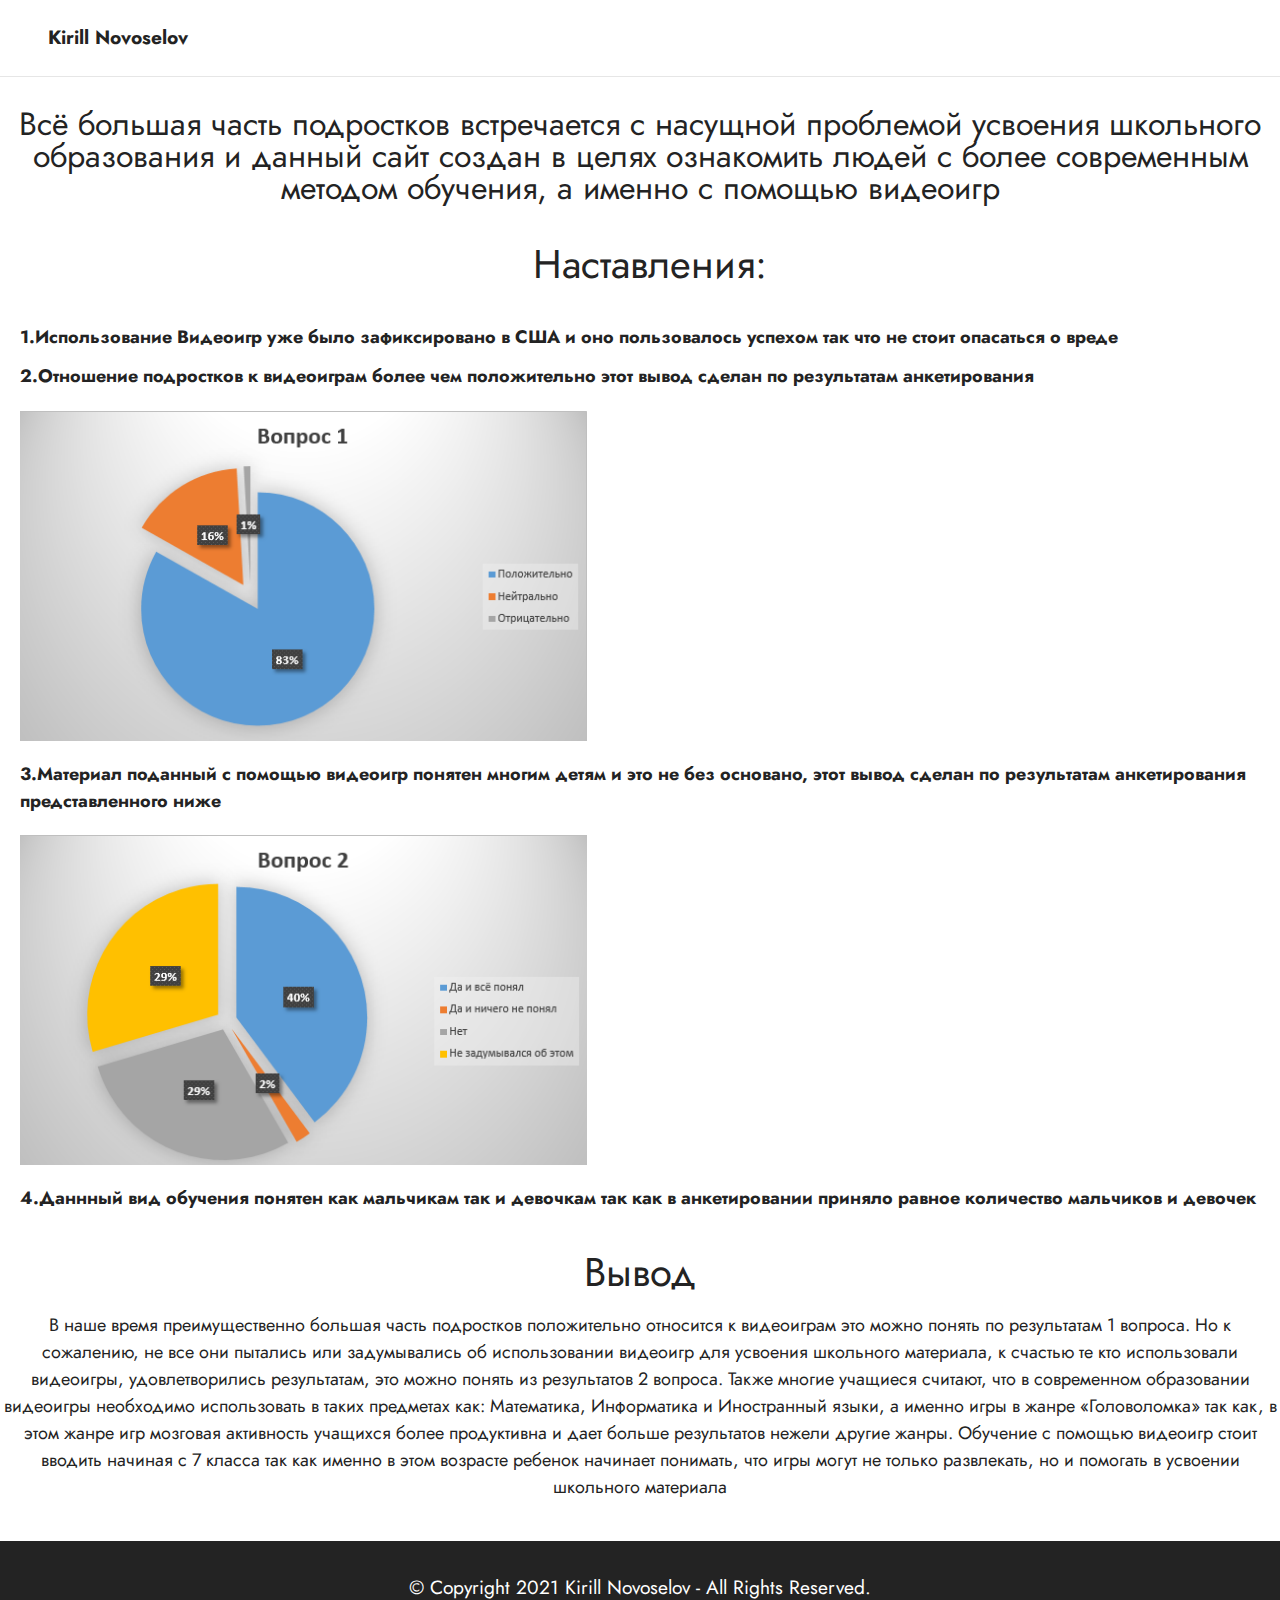
==== 2.html @ 87ac3f0b "Add files via upload" ====
<!DOCTYPE html>
<html  >
<head>
  
  <meta charset="UTF-8">
  <meta http-equiv="X-UA-Compatible" content="IE=edge">
  
  <meta name="viewport" content="width=device-width, initial-scale=1, minimum-scale=1">
  <link rel="shortcut icon" href="assets/images/favicon.ico" type="image/x-icon">
  <meta name="description" content="">
  
  
  <title>Kirill Novoselov</title>
  <link rel="stylesheet" href="assets/web/assets/mobirise-icons2/mobirise2.css">
  <link rel="stylesheet" href="assets/bootstrap/css/bootstrap.min.css">
  <link rel="stylesheet" href="assets/bootstrap/css/bootstrap-grid.min.css">
  <link rel="stylesheet" href="assets/bootstrap/css/bootstrap-reboot.min.css">
  <link rel="stylesheet" href="assets/dropdown/css/style.css">
  <link rel="stylesheet" href="assets/socicon/css/styles.css">
  <link rel="stylesheet" href="assets/theme/css/style.css">
  <link rel="preload" href="https://fonts.googleapis.com/css?family=Jost:100,200,300,400,500,600,700,800,900,100i,200i,300i,400i,500i,600i,700i,800i,900i&display=swap" as="style" onload="this.onload=null;this.rel='stylesheet'">
  <noscript><link rel="stylesheet" href="https://fonts.googleapis.com/css?family=Jost:100,200,300,400,500,600,700,800,900,100i,200i,300i,400i,500i,600i,700i,800i,900i&display=swap"></noscript>
  <link rel="preload" as="style" href="assets/mobirise/css/mbr-additional.css"><link rel="stylesheet" href="assets/mobirise/css/mbr-additional.css" type="text/css">
  
  
  
  
</head>
<body>
  
  <section data-bs-version="5.1" class="menu cid-s48OLK6784" once="menu" id="menu1-q">
    
    <nav class="navbar navbar-dropdown navbar-fixed-top navbar-expand-lg">
        <div class="container-fluid">
            <div class="navbar-brand">
                
                <span class="navbar-caption-wrap"><div class="navbar-caption text-black display-7">Kirill Novoselov</div></span>
            </div>
            <!-- <button class="navbar-toggler" type="button" data-toggle="collapse" data-bs-toggle="collapse" data-target="#navbarSupportedContent" data-bs-target="#navbarSupportedContent" aria-controls="navbarNavAltMarkup" aria-expanded="false" aria-label="Toggle navigation">
                <div class="hamburger">
                    <span></span>
                    <span></span>
                    <span></span>
                    <span></span>
                </div>
            </button> -->
            <!-- <div class="collapse navbar-collapse" id="navbarSupportedContent">
                <ul class="navbar-nav nav-dropdown nav-right" data-app-modern-menu="true"><li class="nav-item"><a class="nav-link link text-black text-primary display-4" href="index.html#top">Главная</a></li>
                    <li class="nav-item"><a class="nav-link link text-black text-primary display-4" href="index.html#features23-l">Проекты<br></a></li><li class="nav-item"><a class="nav-link link text-black text-primary display-4" href="index.html#contacts2-m">Контакты</a></li></ul>
                
                
            </div> -->
        </div>
    </nav>

</section>
<section data-bs-version="5.1" class="slider2 cid-sMpDLKG8K4" id="slider2-t" style="padding-bottom: 0px;">
    
    <container>
        <h2 style="margin-bottom: 40px;" class="text1">Всё большая часть подростков встречается с 
    насущной проблемой усвоения школьного образования и данный сайт создан в
     целях ознакомить людей с более современным методом обучения, а именно с
     помощью видеоигр</h2>
     <div style="margin-bottom: 40px; margin-left: 20px; font-size: 18px;"><h1 style="margin-bottom: 40px;" class="text1">Наставления:</h1><b>
        <div style="margin-bottom: -15px;">1.Использование Видеоигр уже было зафиксировано в США и оно пользовалось успехом так что не стоит опасаться о вреде</div><br>
        2.Отношение подростков к видеоиграм более чем положительно этот вывод сделан по результатам анкетирования<br>
        <img style="width: 45%; height: 45%; margin-bottom:20px; margin-top:20px;" src="assets/images/diag1.png">
        3.Материал поданный с помощью видеоигр понятен многим детям и это не без основано, этот вывод сделан по результатам анкетирования представленного ниже<br>
        <img style="width: 45%; height: 45%; margin-bottom:20px; margin-top:20px;" src="assets/images/diag2.png">
        4.Даннный вид обучения понятен как мальчикам так и девочкам так как в анкетировании приняло равное количество мальчиков и девочек<br></div>
    </b>
        <h1 style="margin-bottom: 20px;" class="text1">Вывод</h1>
        <div style="margin-bottom: 40px; font-size: 18px;" class="text1">
            В наше время преимущественно большая часть подростков 
    положительно относится к видеоиграм это можно понять по результатам 1 
    вопроса. Но к сожалению, не все они пытались или задумывались об 
    использовании видеоигр для усвоения школьного материала, к счастью те 
    кто использовали видеоигры, удовлетворились результатам, это можно 
    понять из результатов 2 вопроса. Также многие учащиеся считают, что в 
    современном образовании видеоигры необходимо использовать в таких 
    предметах как: Математика, Информатика и Иностранный языки, а именно 
    игры в жанре «Головоломка» так как, в этом жанре игр мозговая активность
     учащихся более продуктивна и дает больше результатов нежели другие 
    жанры. Обучение с помощью видеоигр стоит вводить начиная с 7 класса так 
    как именно в этом возрасте ребенок начинает понимать, что игры могут не 
    только развлекать, но и помогать в усвоении школьного материала
        </div>
    </container>

<section data-bs-version="5.1" class="footer3 cid-s48P1Icc8J" once="footers" id="footer3-r">

    

    

    <div class="container">
        <div class="media-container-row align-center mbr-white">
            
            
            <div class="row row-copirayt">
                <p class="mbr-text mb-0 mbr-fonts-style mbr-white align-center display-7">
                    © Copyright 2021 Kirill Novoselov - All Rights Reserved.
                </p>
            </div>
        </div>
    </div>
</section><section id="top-1" hidden><a href="https://mobirise.site"></a></section><script src="assets/bootstrap/js/bootstrap.bundle.min.js"></script>  <script src="assets/smoothscroll/smooth-scroll.js"></script>  <script src="assets/ytplayer/index.js"></script>  <script src="assets/dropdown/js/navbar-dropdown.js"></script>  <script src="assets/theme/js/script.js"></script>  
  
  
</body>
</html>
---- assets/web/assets/mobirise-icons2/mobirise2.css ----
@font-face {
  font-family: 'Moririse2';
  font-display: swap;
  src:  url('mobirise2.eot?f2bix4');
  src:  url('mobirise2.eot?f2bix4#iefix') format('embedded-opentype'),
    url('mobirise2.ttf?f2bix4') format('truetype'),
    url('mobirise2.woff?f2bix4') format('woff'),
    url('mobirise2.svg?f2bix4#mobirise2') format('svg');
  font-weight: normal;
  font-style: normal;
}

[class^="mobi-"], [class*=" mobi-"] {
  /* use !important to prevent issues with browser extensions that change fonts */
  font-family: 'Moririse2' !important;
  speak: none;
  font-style: normal;
  font-weight: normal;
  font-variant: normal;
  text-transform: none;
  line-height: 1;

  /* Better Font Rendering =========== */
  -webkit-font-smoothing: antialiased;
  -moz-osx-font-smoothing: grayscale;
}

.mobi-mbri-add-submenu:before {
  content: "\e900";
}
.mobi-mbri-alert:before {
  content: "\e901";
}
.mobi-mbri-align-center:before {
  content: "\e902";
}
.mobi-mbri-align-justify:before {
  content: "\e903";
}
.mobi-mbri-align-left:before {
  content: "\e904";
}
.mobi-mbri-align-right:before {
  content: "\e905";
}
.mobi-mbri-android:before {
  content: "\e906";
}
.mobi-mbri-apple:before {
  content: "\e907";
}
.mobi-mbri-arrow-down:before {
  content: "\e908";
}
.mobi-mbri-arrow-next:before {
  content: "\e909";
}
.mobi-mbri-arrow-prev:before {
  content: "\e90a";
}
.mobi-mbri-arrow-up:before {
  content: "\e90b";
}
.mobi-mbri-bold:before {
  content: "\e90c";
}
.mobi-mbri-bookmark:before {
  content: "\e90d";
}
.mobi-mbri-bootstrap:before {
  content: "\e90e";
}
.mobi-mbri-briefcase:before {
  content: "\e90f";
}
.mobi-mbri-browse:before {
  content: "\e910";
}
.mobi-mbri-bulleted-list:before {
  content: "\e911";
}
.mobi-mbri-calendar:before {
  content: "\e912";
}
.mobi-mbri-camera:before {
  content: "\e913";
}
.mobi-mbri-cart-add:before {
  content: "\e914";
}
.mobi-mbri-cart-full:before {
  content: "\e915";
}
.mobi-mbri-cash:before {
  content: "\e916";
}
.mobi-mbri-change-style:before {
  content: "\e917";
}
.mobi-mbri-chat:before {
  content: "\e918";
}
.mobi-mbri-clock:before {
  content: "\e919";
}
.mobi-mbri-close:before {
  content: "\e91a";
}
.mobi-mbri-cloud:before {
  content: "\e91b";
}
.mobi-mbri-code:before {
  content: "\e91c";
}
.mobi-mbri-contact-form:before {
  content: "\e91d";
}
.mobi-mbri-credit-card:before {
  content: "\e91e";
}
.mobi-mbri-cursor-click:before {
  content: "\e91f";
}
.mobi-mbri-cust-feedback:before {
  content: "\e920";
}
.mobi-mbri-database:before {
  content: "\e921";
}
.mobi-mbri-delivery:before {
  content: "\e922";
}
.mobi-mbri-desktop:before {
  content: "\e923";
}
.mobi-mbri-devices:before {
  content: "\e924";
}
.mobi-mbri-down:before {
  content: "\e925";
}
.mobi-mbri-download-2:before {
  content: "\e926";
}
.mobi-mbri-download:before {
  content: "\e927";
}
.mobi-mbri-drag-n-drop-2:before {
  content: "\e928";
}
.mobi-mbri-drag-n-drop:before {
  content: "\e929";
}
.mobi-mbri-edit-2:before {
  content: "\e92a";
}
.mobi-mbri-edit:before {
  content: "\e92b";
}
.mobi-mbri-error:before {
  content: "\e92c";
}
.mobi-mbri-extension:before {
  content: "\e92d";
}
.mobi-mbri-features:before {
  content: "\e92e";
}
.mobi-mbri-file:before {
  content: "\e92f";
}
.mobi-mbri-flag:before {
  content: "\e930";
}
.mobi-mbri-folder:before {
  content: "\e931";
}
.mobi-mbri-gift:before {
  content: "\e932";
}
.mobi-mbri-github:before {
  content: "\e933";
}
.mobi-mbri-globe-2:before {
  content: "\e934";
}
.mobi-mbri-globe:before {
  content: "\e935";
}
.mobi-mbri-growing-chart:before {
  content: "\e936";
}
.mobi-mbri-hearth:before {
  content: "\e937";
}
.mobi-mbri-help:before {
  content: "\e938";
}
.mobi-mbri-home:before {
  content: "\e939";
}
.mobi-mbri-hot-cup:before {
  content: "\e93a";
}
.mobi-mbri-idea:before {
  content: "\e93b";
}
.mobi-mbri-image-gallery:before {
  content: "\e93c";
}
.mobi-mbri-image-slider:before {
  content: "\e93d";
}
.mobi-mbri-info:before {
  content: "\e93e";
}
.mobi-mbri-italic:before {
  content: "\e93f";
}
.mobi-mbri-key:before {
  content: "\e940";
}
.mobi-mbri-laptop:before {
  content: "\e941";
}
.mobi-mbri-layers:before {
  content: "\e942";
}
.mobi-mbri-left-right:before {
  content: "\e943";
}
.mobi-mbri-left:before {
  content: "\e944";
}
.mobi-mbri-letter:before {
  content: "\e945";
}
.mobi-mbri-like:before {
  content: "\e946";
}
.mobi-mbri-link:before {
  content: "\e947";
}
.mobi-mbri-lock:before {
  content: "\e948";
}
.mobi-mbri-login:before {
  content: "\e949";
}
.mobi-mbri-logout:before {
  content: "\e94a";
}
.mobi-mbri-magic-stick:before {
  content: "\e94b";
}
.mobi-mbri-map-pin:before {
  content: "\e94c";
}
.mobi-mbri-menu:before {
  content: "\e94d";
}
.mobi-mbri-mobile-2:before {
  content: "\e94e";
}
.mobi-mbri-mobile-horizontal:before {
  content: "\e94f";
}
.mobi-mbri-mobile:before {
  content: "\e950";
}
.mobi-mbri-mobirise:before {
  content: "\e951";
}
.mobi-mbri-more-horizontal:before {
  content: "\e952";
}
.mobi-mbri-more-vertical:before {
  content: "\e953";
}
.mobi-mbri-music:before {
  content: "\e954";
}
.mobi-mbri-new-file:before {
  content: "\e955";
}
.mobi-mbri-numbered-list:before {
  content: "\e956";
}
.mobi-mbri-opened-folder:before {
  content: "\e957";
}
.mobi-mbri-pages:before {
  content: "\e958";
}
.mobi-mbri-paper-plane:before {
  content: "\e959";
}
.mobi-mbri-paperclip:before {
  content: "\e95a";
}
.mobi-mbri-phone:before {
  content: "\e95b";
}
.mobi-mbri-photo:before {
  content: "\e95c";
}
.mobi-mbri-photos:before {
  content: "\e95d";
}
.mobi-mbri-pin:before {
  content: "\e95e";
}
.mobi-mbri-play:before {
  content: "\e95f";
}
.mobi-mbri-plus:before {
  content: "\e960";
}
.mobi-mbri-preview:before {
  content: "\e961";
}
.mobi-mbri-print:before {
  content: "\e962";
}
.mobi-mbri-protect:before {
  content: "\e963";
}
.mobi-mbri-question:before {
  content: "\e964";
}
.mobi-mbri-quote-left:before {
  content: "\e965";
}
.mobi-mbri-quote-right:before {
  content: "\e966";
}
.mobi-mbri-redo:before {
  content: "\e967";
}
.mobi-mbri-refresh:before {
  content: "\e968";
}
.mobi-mbri-responsive-2:before {
  content: "\e969";
}
.mobi-mbri-responsive:before {
  content: "\e96a";
}
.mobi-mbri-right:before {
  content: "\e96b";
}
.mobi-mbri-rocket:before {
  content: "\e96c";
}
.mobi-mbri-sad-face:before {
  content: "\e96d";
}
.mobi-mbri-sale:before {
  content: "\e96e";
}
.mobi-mbri-save:before {
  content: "\e96f";
}
.mobi-mbri-search:before {
  content: "\e970";
}
.mobi-mbri-setting-2:before {
  content: "\e971";
}
.mobi-mbri-setting-3:before {
  content: "\e972";
}
.mobi-mbri-setting:before {
  content: "\e973";
}
.mobi-mbri-share:before {
  content: "\e974";
}
.mobi-mbri-shopping-bag:before {
  content: "\e975";
}
.mobi-mbri-shopping-basket:before {
  content: "\e976";
}
.mobi-mbri-shopping-cart:before {
  content: "\e977";
}
.mobi-mbri-sites:before {
  content: "\e978";
}
.mobi-mbri-smile-face:before {
  content: "\e979";
}
.mobi-mbri-speed:before {
  content: "\e97a";
}
.mobi-mbri-star:before {
  content: "\e97b";
}
.mobi-mbri-success:before {
  content: "\e97c";
}
.mobi-mbri-sun:before {
  content: "\e97d";
}
.mobi-mbri-sun2:before {
  content: "\e97e";
}
.mobi-mbri-tablet-vertical:before {
  content: "\e97f";
}
.mobi-mbri-tablet:before {
  content: "\e980";
}
.mobi-mbri-target:before {
  content: "\e981";
}
.mobi-mbri-timer:before {
  content: "\e982";
}
.mobi-mbri-to-ftp:before {
  content: "\e983";
}
.mobi-mbri-to-local-drive:before {
  content: "\e984";
}
.mobi-mbri-touch-swipe:before {
  content: "\e985";
}
.mobi-mbri-touch:before {
  content: "\e986";
}
.mobi-mbri-trash:before {
  content: "\e987";
}
.mobi-mbri-underline:before {
  content: "\e988";
}
.mobi-mbri-undo:before {
  content: "\e989";
}
.mobi-mbri-unlink:before {
  content: "\e98a";
}
.mobi-mbri-unlock:before {
  content: "\e98b";
}
.mobi-mbri-up-down:before {
  content: "\e98c";
}
.mobi-mbri-up:before {
  content: "\e98d";
}
.mobi-mbri-update:before {
  content: "\e98e";
}
.mobi-mbri-upload-2:before {
  content: "\e98f";
}
.mobi-mbri-upload:before {
  content: "\e990";
}
.mobi-mbri-user-2:before {
  content: "\e991";
}
.mobi-mbri-user:before {
  content: "\e992";
}
.mobi-mbri-users:before {
  content: "\e993";
}
.mobi-mbri-video-play:before {
  content: "\e994";
}
.mobi-mbri-video:before {
  content: "\e995";
}
.mobi-mbri-watch:before {
  content: "\e996";
}
.mobi-mbri-website-theme-2:before {
  content: "\e997";
}
.mobi-mbri-website-theme:before {
  content: "\e998";
}
.mobi-mbri-wifi:before {
  content: "\e999";
}
.mobi-mbri-windows:before {
  content: "\e99a";
}
.mobi-mbri-zoom-in:before {
  content: "\e99b";
}
.mobi-mbri-zoom-out:before {
  content: "\e99c";
}
---- assets/dropdown/css/style.css ----
.navbar-dropdown {
  left: 0;
  padding: 0;
  position: absolute;
  right: 0;
  top: 0;
  transition: all 0.45s ease;
  z-index: 1030;
  background: #282828; }
  .navbar-dropdown .navbar-logo {
    margin-right: 0.8rem;
    transition: margin 0.3s ease-in-out;
    vertical-align: middle; }
    .navbar-dropdown .navbar-logo img {
      height: 3.125rem;
      transition: all 0.3s ease-in-out; }
    .navbar-dropdown .navbar-logo.mbr-iconfont {
      font-size: 3.125rem;
      line-height: 3.125rem; }
  .navbar-dropdown .navbar-caption {
    font-weight: 700;
    white-space: normal;
    vertical-align: -4px;
    line-height: 3.125rem !important; }
    .navbar-dropdown .navbar-caption, .navbar-dropdown .navbar-caption:hover {
      color: inherit;
      text-decoration: none; }
  .navbar-dropdown .mbr-iconfont + .navbar-caption {
    vertical-align: -1px; }
  .navbar-dropdown.navbar-fixed-top {
    position: fixed; }
  .navbar-dropdown .navbar-brand span {
    vertical-align: -4px; }
  .navbar-dropdown.bg-color.transparent {
    background: none; }
  .navbar-dropdown.navbar-short .navbar-brand {
    padding: 0.625rem 0; }
    .navbar-dropdown.navbar-short .navbar-brand span {
      vertical-align: -1px; }
  .navbar-dropdown.navbar-short .navbar-caption {
    line-height: 2.375rem !important;
    vertical-align: -2px; }
  .navbar-dropdown.navbar-short .navbar-logo {
    margin-right: 0.5rem; }
    .navbar-dropdown.navbar-short .navbar-logo img {
      height: 2.375rem; }
    .navbar-dropdown.navbar-short .navbar-logo.mbr-iconfont {
      font-size: 2.375rem;
      line-height: 2.375rem; }
  .navbar-dropdown.navbar-short .mbr-table-cell {
    height: 3.625rem; }
  .navbar-dropdown .navbar-close {
    left: 0.6875rem;
    position: fixed;
    top: 0.75rem;
    z-index: 1000; }
  .navbar-dropdown .hamburger-icon {
    content: "";
    display: inline-block;
    vertical-align: middle;
    width: 16px;
    -webkit-box-shadow: 0 -6px 0 1px #282828,0 0 0 1px #282828,0 6px 0 1px #282828;
    -moz-box-shadow: 0 -6px 0 1px #282828,0 0 0 1px #282828,0 6px 0 1px #282828;
    box-shadow: 0 -6px 0 1px #282828,0 0 0 1px #282828,0 6px 0 1px #282828; }

.dropdown-menu .dropdown-toggle[data-toggle="dropdown-submenu"]::after {
  border-bottom: 0.35em solid transparent;
  border-left: 0.35em solid;
  border-right: 0;
  border-top: 0.35em solid transparent;
  margin-left: 0.3rem; }

.dropdown-menu .dropdown-item:focus {
  outline: 0; }

.nav-dropdown {
  font-size: 0.75rem;
  font-weight: 500;
  height: auto !important; }
  .nav-dropdown .nav-btn {
    padding-left: 1rem; }
  .nav-dropdown .link {
    margin: .667em 1.667em;
    font-weight: 500;
    padding: 0;
    transition: color .2s ease-in-out; }
    .nav-dropdown .link.dropdown-toggle {
      margin-right: 2.583em; }
      .nav-dropdown .link.dropdown-toggle::after {
        margin-left: .25rem;
        border-top: 0.35em solid;
        border-right: 0.35em solid transparent;
        border-left: 0.35em solid transparent;
        border-bottom: 0; }
      .nav-dropdown .link.dropdown-toggle[aria-expanded="true"] {
        margin: 0;
        padding: 0.667em 3.263em  0.667em 1.667em; }
  .nav-dropdown .link::after,
  .nav-dropdown .dropdown-item::after {
    color: inherit; }
  .nav-dropdown .btn {
    font-size: 0.75rem;
    font-weight: 700;
    letter-spacing: 0;
    margin-bottom: 0;
    padding-left: 1.25rem;
    padding-right: 1.25rem; }
  .nav-dropdown .dropdown-menu {
    border-radius: 0;
    border: 0;
    left: 0;
    margin: 0;
    padding-bottom: 1.25rem;
    padding-top: 1.25rem;
    position: relative; }
  .nav-dropdown .dropdown-submenu {
    margin-left: 0.125rem;
    top: 0; }
  .nav-dropdown .dropdown-item {
    font-weight: 500;
    line-height: 2;
    padding: 0.3846em 4.615em 0.3846em 1.5385em;
    position: relative;
    transition: color .2s ease-in-out, background-color .2s ease-in-out; }
    .nav-dropdown .dropdown-item::after {
      margin-top: -0.3077em;
      position: absolute;
      right: 1.1538em;
      top: 50%; }
    .nav-dropdown .dropdown-item:focus, .nav-dropdown .dropdown-item:hover {
      background: none; }

@media (max-width: 767px) {
  .nav-dropdown.navbar-toggleable-sm {
    bottom: 0;
    display: none;
    left: 0;
    overflow-x: hidden;
    position: fixed;
    top: 0;
    transform: translateX(-100%);
    -ms-transform: translateX(-100%);
    -webkit-transform: translateX(-100%);
    width: 18.75rem;
    z-index: 999; } }
.nav-dropdown.navbar-toggleable-xl {
  bottom: 0;
  display: none;
  left: 0;
  overflow-x: hidden;
  position: fixed;
  top: 0;
  transform: translateX(-100%);
  -ms-transform: translateX(-100%);
  -webkit-transform: translateX(-100%);
  width: 18.75rem;
  z-index: 999; }

.nav-dropdown-sm {
  display: block !important;
  overflow-x: hidden;
  overflow: auto;
  padding-top: 3.875rem; }
  .nav-dropdown-sm::after {
    content: "";
    display: block;
    height: 3rem;
    width: 100%; }
  .nav-dropdown-sm.collapse.in ~ .navbar-close {
    display: block !important; }
  .nav-dropdown-sm.collapsing, .nav-dropdown-sm.collapse.in {
    transform: translateX(0);
    -ms-transform: translateX(0);
    -webkit-transform: translateX(0);
    transition: all 0.25s ease-out;
    -webkit-transition: all 0.25s ease-out;
    background: #282828; }
  .nav-dropdown-sm.collapsing[aria-expanded="false"] {
    transform: translateX(-100%);
    -ms-transform: translateX(-100%);
    -webkit-transform: translateX(-100%); }
  .nav-dropdown-sm .nav-item {
    display: block;
    margin-left: 0 !important;
    padding-left: 0; }
  .nav-dropdown-sm .link,
  .nav-dropdown-sm .dropdown-item {
    border-top: 1px dotted rgba(255, 255, 255, 0.1);
    font-size: 0.8125rem;
    line-height: 1.6;
    margin: 0 !important;
    padding: 0.875rem 2.4rem 0.875rem 1.5625rem !important;
    position: relative;
    white-space: normal; }
    .nav-dropdown-sm .link:focus, .nav-dropdown-sm .link:hover,
    .nav-dropdown-sm .dropdown-item:focus,
    .nav-dropdown-sm .dropdown-item:hover {
      background: rgba(0, 0, 0, 0.2) !important;
      color: #c0a375; }
  .nav-dropdown-sm .nav-btn {
    position: relative;
    padding: 1.5625rem 1.5625rem 0 1.5625rem; }
    .nav-dropdown-sm .nav-btn::before {
      border-top: 1px dotted rgba(255, 255, 255, 0.1);
      content: "";
      left: 0;
      position: absolute;
      top: 0;
      width: 100%; }
    .nav-dropdown-sm .nav-btn + .nav-btn {
      padding-top: 0.625rem; }
      .nav-dropdown-sm .nav-btn + .nav-btn::before {
        display: none; }
  .nav-dropdown-sm .btn {
    padding: 0.625rem 0; }
  .nav-dropdown-sm .dropdown-toggle[data-toggle="dropdown-submenu"]::after {
    margin-left: .25rem;
    border-top: 0.35em solid;
    border-right: 0.35em solid transparent;
    border-left: 0.35em solid transparent;
    border-bottom: 0; }
  .nav-dropdown-sm .dropdown-toggle[data-toggle="dropdown-submenu"][aria-expanded="true"]::after {
    border-top: 0;
    border-right: 0.35em solid transparent;
    border-left: 0.35em solid transparent;
    border-bottom: 0.35em solid; }
  .nav-dropdown-sm .dropdown-menu {
    margin: 0;
    padding: 0;
    position: relative;
    top: 0;
    left: 0;
    width: 100%;
    border: 0;
    float: none;
    border-radius: 0;
    background: none; }
  .nav-dropdown-sm .dropdown-submenu {
    left: 100%;
    margin-left: 0.125rem;
    margin-top: -1.25rem;
    top: 0; }

.navbar-toggleable-sm .nav-dropdown .dropdown-menu {
  position: absolute; }

.navbar-toggleable-sm .nav-dropdown .dropdown-submenu {
  left: 100%;
  margin-left: 0.125rem;
  margin-top: -1.25rem;
  top: 0; }

.navbar-toggleable-sm.opened .nav-dropdown .dropdown-menu {
  position: relative; }

.navbar-toggleable-sm.opened .nav-dropdown .dropdown-submenu {
  left: 0;
  margin-left: 00rem;
  margin-top: 0rem;
  top: 0; }

.is-builder .nav-dropdown.collapsing {
  transition: none !important; }
---- assets/socicon/css/styles.css ----
@charset "UTF-8";

@font-face {
  font-family: 'Socicon';
  src:  url('../fonts/socicon.eot');
  src:  url('../fonts/socicon.eot?#iefix') format('embedded-opentype'),
    url('../fonts/socicon.woff2') format('woff2'),
    url('../fonts/socicon.ttf') format('truetype'),
    url('../fonts/socicon.woff') format('woff'),
    url('../fonts/socicon.svg#socicon') format('svg');
  font-weight: normal;
  font-style: normal;
  font-display: swap;
}

[data-icon]:before {
  font-family: "socicon" !important;
  content: attr(data-icon);
  font-style: normal !important;
  font-weight: normal !important;
  font-variant: normal !important;
  text-transform: none !important;
  speak: none;
  line-height: 1;
  -webkit-font-smoothing: antialiased;
  -moz-osx-font-smoothing: grayscale;
}

[class^="socicon-"], [class*=" socicon-"] {
  /* use !important to prevent issues with browser extensions that change fonts */
  font-family: 'Socicon' !important;
  speak: none;
  font-style: normal;
  font-weight: normal;
  font-variant: normal;
  text-transform: none;
  line-height: 1;

  /* Better Font Rendering =========== */
  -webkit-font-smoothing: antialiased;
  -moz-osx-font-smoothing: grayscale;
}

.socicon-eitaa:before {
  content: "\e97c";
}
.socicon-soroush:before {
  content: "\e97d";
}
.socicon-bale:before {
  content: "\e97e";
}
.socicon-zazzle:before {
  content: "\e97b";
}
.socicon-society6:before {
  content: "\e97a";
}
.socicon-redbubble:before {
  content: "\e979";
}
.socicon-avvo:before {
  content: "\e978";
}
.socicon-stitcher:before {
  content: "\e977";
}
.socicon-googlehangouts:before {
  content: "\e974";
}
.socicon-dlive:before {
  content: "\e975";
}
.socicon-vsco:before {
  content: "\e976";
}
.socicon-flipboard:before {
  content: "\e973";
}
.socicon-ubuntu:before {
  content: "\e958";
}
.socicon-artstation:before {
  content: "\e959";
}
.socicon-invision:before {
  content: "\e95a";
}
.socicon-torial:before {
  content: "\e95b";
}
.socicon-collectorz:before {
  content: "\e95c";
}
.socicon-seenthis:before {
  content: "\e95d";
}
.socicon-googleplaymusic:before {
  content: "\e95e";
}
.socicon-debian:before {
  content: "\e95f";
}
.socicon-filmfreeway:before {
  content: "\e960";
}
.socicon-gnome:before {
  content: "\e961";
}
.socicon-itchio:before {
  content: "\e962";
}
.socicon-jamendo:before {
  content: "\e963";
}
.socicon-mix:before {
  content: "\e964";
}
.socicon-sharepoint:before {
  content: "\e965";
}
.socicon-tinder:before {
  content: "\e966";
}
.socicon-windguru:before {
  content: "\e967";
}
.socicon-cdbaby:before {
  content: "\e968";
}
.socicon-elementaryos:before {
  content: "\e969";
}
.socicon-stage32:before {
  content: "\e96a";
}
.socicon-tiktok:before {
  content: "\e96b";
}
.socicon-gitter:before {
  content: "\e96c";
}
.socicon-letterboxd:before {
  content: "\e96d";
}
.socicon-threema:before {
  content: "\e96e";
}
.socicon-splice:before {
  content: "\e96f";
}
.socicon-metapop:before {
  content: "\e970";
}
.socicon-naver:before {
  content: "\e971";
}
.socicon-remote:before {
  content: "\e972";
}
.socicon-internet:before {
  content: "\e957";
}
.socicon-moddb:before {
  content: "\e94b";
}
.socicon-indiedb:before {
  content: "\e94c";
}
.socicon-traxsource:before {
  content: "\e94d";
}
.socicon-gamefor:before {
  content: "\e94e";
}
.socicon-pixiv:before {
  content: "\e94f";
}
.socicon-myanimelist:before {
  content: "\e950";
}
.socicon-blackberry:before {
  content: "\e951";
}
.socicon-wickr:before {
  content: "\e952";
}
.socicon-spip:before {
  content: "\e953";
}
.socicon-napster:before {
  content: "\e954";
}
.socicon-beatport:before {
  content: "\e955";
}
.socicon-hackerone:before {
  content: "\e956";
}
.socicon-hackernews:before {
  content: "\e946";
}
.socicon-smashwords:before {
  content: "\e947";
}
.socicon-kobo:before {
  content: "\e948";
}
.socicon-bookbub:before {
  content: "\e949";
}
.socicon-mailru:before {
  content: "\e94a";
}
.socicon-gitlab:before {
  content: "\e945";
}
.socicon-instructables:before {
  content: "\e944";
}
.socicon-portfolio:before {
  content: "\e943";
}
.socicon-codered:before {
  content: "\e940";
}
.socicon-origin:before {
  content: "\e941";
}
.socicon-nextdoor:before {
  content: "\e942";
}
.socicon-udemy:before {
  content: "\e93f";
}
.socicon-livemaster:before {
  content: "\e93e";
}
.socicon-crunchbase:before {
  content: "\e93b";
}
.socicon-homefy:before {
  content: "\e93c";
}
.socicon-calendly:before {
  content: "\e93d";
}
.socicon-realtor:before {
  content: "\e90f";
}
.socicon-tidal:before {
  content: "\e910";
}
.socicon-qobuz:before {
  content: "\e911";
}
.socicon-natgeo:before {
  content: "\e912";
}
.socicon-mastodon:before {
  content: "\e913";
}
.socicon-unsplash:before {
  content: "\e914";
}
.socicon-homeadvisor:before {
  content: "\e915";
}
.socicon-angieslist:before {
  content: "\e916";
}
.socicon-codepen:before {
  content: "\e917";
}
.socicon-slack:before {
  content: "\e918";
}
.socicon-openaigym:before {
  content: "\e919";
}
.socicon-logmein:before {
  content: "\e91a";
}
.socicon-fiverr:before {
  content: "\e91b";
}
.socicon-gotomeeting:before {
  content: "\e91c";
}
.socicon-aliexpress:before {
  content: "\e91d";
}
.socicon-guru:before {
  content: "\e91e";
}
.socicon-appstore:before {
  content: "\e91f";
}
.socicon-homes:before {
  content: "\e920";
}
.socicon-zoom:before {
  content: "\e921";
}
.socicon-alibaba:before {
  content: "\e922";
}
.socicon-craigslist:before {
  content: "\e923";
}
.socicon-wix:before {
  content: "\e924";
}
.socicon-redfin:before {
  content: "\e925";
}
.socicon-googlecalendar:before {
  content: "\e926";
}
.socicon-shopify:before {
  content: "\e927";
}
.socicon-freelancer:before {
  content: "\e928";
}
.socicon-seedrs:before {
  content: "\e929";
}
.socicon-bing:before {
  content: "\e92a";
}
.socicon-doodle:before {
  content: "\e92b";
}
.socicon-bonanza:before {
  content: "\e92c";
}
.socicon-squarespace:before {
  content: "\e92d";
}
.socicon-toptal:before {
  content: "\e92e";
}
.socicon-gust:before {
  content: "\e92f";
}
.socicon-ask:before {
  content: "\e930";
}
.socicon-trulia:before {
  content: "\e931";
}
.socicon-loomly:before {
  content: "\e932";
}
.socicon-ghost:before {
  content: "\e933";
}
.socicon-upwork:before {
  content: "\e934";
}
.socicon-fundable:before {
  content: "\e935";
}
.socicon-booking:before {
  content: "\e936";
}
.socicon-googlemaps:before {
  content: "\e937";
}
.socicon-zillow:before {
  content: "\e938";
}
.socicon-niconico:before {
  content: "\e939";
}
.socicon-toneden:before {
  content: "\e93a";
}
.socicon-augment:before {
  content: "\e908";
}
.socicon-bitbucket:before {
  content: "\e909";
}
.socicon-fyuse:before {
  content: "\e90a";
}
.socicon-yt-gaming:before {
  content: "\e90b";
}
.socicon-sketchfab:before {
  content: "\e90c";
}
.socicon-mobcrush:before {
  content: "\e90d";
}
.socicon-microsoft:before {
  content: "\e90e";
}
.socicon-pandora:before {
  content: "\e907";
}
.socicon-messenger:before {
  content: "\e906";
}
.socicon-gamewisp:before {
  content: "\e905";
}
.socicon-bloglovin:before {
  content: "\e904";
}
.socicon-tunein:before {
  content: "\e903";
}
.socicon-gamejolt:before {
  content: "\e901";
}
.socicon-trello:before {
  content: "\e902";
}
.socicon-spreadshirt:before {
  content: "\e900";
}
.socicon-500px:before {
  content: "\e000";
}
.socicon-8tracks:before {
  content: "\e001";
}
.socicon-airbnb:before {
  content: "\e002";
}
.socicon-alliance:before {
  content: "\e003";
}
.socicon-amazon:before {
  content: "\e004";
}
.socicon-amplement:before {
  content: "\e005";
}
.socicon-android:before {
  content: "\e006";
}
.socicon-angellist:before {
  content: "\e007";
}
.socicon-apple:before {
  content: "\e008";
}
.socicon-appnet:before {
  content: "\e009";
}
.socicon-baidu:before {
  content: "\e00a";
}
.socicon-bandcamp:before {
  content: "\e00b";
}
.socicon-battlenet:before {
  content: "\e00c";
}
.socicon-mixer:before {
  content: "\e00d";
}
.socicon-bebee:before {
  content: "\e00e";
}
.socicon-bebo:before {
  content: "\e00f";
}
.socicon-behance:before {
  content: "\e010";
}
.socicon-blizzard:before {
  content: "\e011";
}
.socicon-blogger:before {
  content: "\e012";
}
.socicon-buffer:before {
  content: "\e013";
}
.socicon-chrome:before {
  content: "\e014";
}
.socicon-coderwall:before {
  content: "\e015";
}
.socicon-curse:before {
  content: "\e016";
}
.socicon-dailymotion:before {
  content: "\e017";
}
.socicon-deezer:before {
  content: "\e018";
}
.socicon-delicious:before {
  content: "\e019";
}
.socicon-deviantart:before {
  content: "\e01a";
}
.socicon-diablo:before {
  content: "\e01b";
}
.socicon-digg:before {
  content: "\e01c";
}
.socicon-discord:before {
  content: "\e01d";
}
.socicon-disqus:before {
  content: "\e01e";
}
.socicon-douban:before {
  content: "\e01f";
}
.socicon-draugiem:before {
  content: "\e020";
}
.socicon-dribbble:before {
  content: "\e021";
}
.socicon-drupal:before {
  content: "\e022";
}
.socicon-ebay:before {
  content: "\e023";
}
.socicon-ello:before {
  content: "\e024";
}
.socicon-endomodo:before {
  content: "\e025";
}
.socicon-envato:before {
  content: "\e026";
}
.socicon-etsy:before {
  content: "\e027";
}
.socicon-facebook:before {
  content: "\e028";
}
.socicon-feedburner:before {
  content: "\e029";
}
.socicon-filmweb:before {
  content: "\e02a";
}
.socicon-firefox:before {
  content: "\e02b";
}
.socicon-flattr:before {
  content: "\e02c";
}
.socicon-flickr:before {
  content: "\e02d";
}
.socicon-formulr:before {
  content: "\e02e";
}
.socicon-forrst:before {
  content: "\e02f";
}
.socicon-foursquare:before {
  content: "\e030";
}
.socicon-friendfeed:before {
  content: "\e031";
}
.socicon-github:before {
  content: "\e032";
}
.socicon-goodreads:before {
  content: "\e033";
}
.socicon-google:before {
  content: "\e034";
}
.socicon-googlescholar:before {
  content: "\e035";
}
.socicon-googlegroups:before {
  content: "\e036";
}
.socicon-googlephotos:before {
  content: "\e037";
}
.socicon-googleplus:before {
  content: "\e038";
}
.socicon-grooveshark:before {
  content: "\e039";
}
.socicon-hackerrank:before {
  content: "\e03a";
}
.socicon-hearthstone:before {
  content: "\e03b";
}
.socicon-hellocoton:before {
  content: "\e03c";
}
.socicon-heroes:before {
  content: "\e03d";
}
.socicon-smashcast:before {
  content: "\e03e";
}
.socicon-horde:before {
  content: "\e03f";
}
.socicon-houzz:before {
  content: "\e040";
}
.socicon-icq:before {
  content: "\e041";
}
.socicon-identica:before {
  content: "\e042";
}
.socicon-imdb:before {
  content: "\e043";
}
.socicon-instagram:before {
  content: "\e044";
}
.socicon-issuu:before {
  content: "\e045";
}
.socicon-istock:before {
  content: "\e046";
}
.socicon-itunes:before {
  content: "\e047";
}
.socicon-keybase:before {
  content: "\e048";
}
.socicon-lanyrd:before {
  content: "\e049";
}
.socicon-lastfm:before {
  content: "\e04a";
}
.socicon-line:before {
  content: "\e04b";
}
.socicon-linkedin:before {
  content: "\e04c";
}
.socicon-livejournal:before {
  content: "\e04d";
}
.socicon-lyft:before {
  content: "\e04e";
}
.socicon-macos:before {
  content: "\e04f";
}
.socicon-mail:before {
  content: "\e050";
}
.socicon-medium:before {
  content: "\e051";
}
.socicon-meetup:before {
  content: "\e052";
}
.socicon-mixcloud:before {
  content: "\e053";
}
.socicon-modelmayhem:before {
  content: "\e054";
}
.socicon-mumble:before {
  content: "\e055";
}
.socicon-myspace:before {
  content: "\e056";
}
.socicon-newsvine:before {
  content: "\e057";
}
.socicon-nintendo:before {
  content: "\e058";
}
.socicon-npm:before {
  content: "\e059";
}
.socicon-odnoklassniki:before {
  content: "\e05a";
}
.socicon-openid:before {
  content: "\e05b";
}
.socicon-opera:before {
  content: "\e05c";
}
.socicon-outlook:before {
  content: "\e05d";
}
.socicon-overwatch:before {
  content: "\e05e";
}
.socicon-patreon:before {
  content: "\e05f";
}
.socicon-paypal:before {
  content: "\e060";
}
.socicon-periscope:before {
  content: "\e061";
}
.socicon-persona:before {
  content: "\e062";
}
.socicon-pinterest:before {
  content: "\e063";
}
.socicon-play:before {
  content: "\e064";
}
.socicon-player:before {
  content: "\e065";
}
.socicon-playstation:before {
  content: "\e066";
}
.socicon-pocket:before {
  content: "\e067";
}
.socicon-qq:before {
  content: "\e068";
}
.socicon-quora:before {
  content: "\e069";
}
.socicon-raidcall:before {
  content: "\e06a";
}
.socicon-ravelry:before {
  content: "\e06b";
}
.socicon-reddit:before {
  content: "\e06c";
}
.socicon-renren:before {
  content: "\e06d";
}
.socicon-researchgate:before {
  content: "\e06e";
}
.socicon-residentadvisor:before {
  content: "\e06f";
}
.socicon-reverbnation:before {
  content: "\e070";
}
.socicon-rss:before {
  content: "\e071";
}
.socicon-sharethis:before {
  content: "\e072";
}
.socicon-skype:before {
  content: "\e073";
}
.socicon-slideshare:before {
  content: "\e074";
}
.socicon-smugmug:before {
  content: "\e075";
}
.socicon-snapchat:before {
  content: "\e076";
}
.socicon-songkick:before {
  content: "\e077";
}
.socicon-soundcloud:before {
  content: "\e078";
}
.socicon-spotify:before {
  content: "\e079";
}
.socicon-stackexchange:before {
  content: "\e07a";
}
.socicon-stackoverflow:before {
  content: "\e07b";
}
.socicon-starcraft:before {
  content: "\e07c";
}
.socicon-stayfriends:before {
  content: "\e07d";
}
.socicon-steam:before {
  content: "\e07e";
}
.socicon-storehouse:before {
  content: "\e07f";
}
.socicon-strava:before {
  content: "\e080";
}
.socicon-streamjar:before {
  content: "\e081";
}
.socicon-stumbleupon:before {
  content: "\e082";
}
.socicon-swarm:before {
  content: "\e083";
}
.socicon-teamspeak:before {
  content: "\e084";
}
.socicon-teamviewer:before {
  content: "\e085";
}
.socicon-technorati:before {
  content: "\e086";
}
.socicon-telegram:before {
  content: "\e087";
}
.socicon-tripadvisor:before {
  content: "\e088";
}
.socicon-tripit:before {
  content: "\e089";
}
.socicon-triplej:before {
  content: "\e08a";
}
.socicon-tumblr:before {
  content: "\e08b";
}
.socicon-twitch:before {
  content: "\e08c";
}
.socicon-twitter:before {
  content: "\e08d";
}
.socicon-uber:before {
  content: "\e08e";
}
.socicon-ventrilo:before {
  content: "\e08f";
}
.socicon-viadeo:before {
  content: "\e090";
}
.socicon-viber:before {
  content: "\e091";
}
.socicon-viewbug:before {
  content: "\e092";
}
.socicon-vimeo:before {
  content: "\e093";
}
.socicon-vine:before {
  content: "\e094";
}
.socicon-vkontakte:before {
  content: "\e095";
}
.socicon-warcraft:before {
  content: "\e096";
}
.socicon-wechat:before {
  content: "\e097";
}
.socicon-weibo:before {
  content: "\e098";
}
.socicon-whatsapp:before {
  content: "\e099";
}
.socicon-wikipedia:before {
  content: "\e09a";
}
.socicon-windows:before {
  content: "\e09b";
}
.socicon-wordpress:before {
  content: "\e09c";
}
.socicon-wykop:before {
  content: "\e09d";
}
.socicon-xbox:before {
  content: "\e09e";
}
.socicon-xing:before {
  content: "\e09f";
}
.socicon-yahoo:before {
  content: "\e0a0";
}
.socicon-yammer:before {
  content: "\e0a1";
}
.socicon-yandex:before {
  content: "\e0a2";
}
.socicon-yelp:before {
  content: "\e0a3";
}
.socicon-younow:before {
  content: "\e0a4";
}
.socicon-youtube:before {
  content: "\e0a5";
}
.socicon-zapier:before {
  content: "\e0a6";
}
.socicon-zerply:before {
  content: "\e0a7";
}
.socicon-zomato:before {
  content: "\e0a8";
}
.socicon-zynga:before {
  content: "\e0a9";
}
---- assets/theme/css/style.css ----
@charset "UTF-8";

.text1 {
  text-align: center;
}
section {
  background-color: #ffffff;
}

.nousrsl {
  user-select: none;
}

body {
  font-style: normal;
  line-height: 1.5;
  font-weight: 400;
  color: #232323;
  position: relative;
}

button {
  background-color: transparent;
  border-color: transparent;
}

section,
.container,
.container-fluid {
  position: relative;
  word-wrap: break-word;
}

a.mbr-iconfont:hover {
  text-decoration: none;
}

.article .lead p,
.article .lead ul,
.article .lead ol,
.article .lead pre,
.article .lead blockquote {
  margin-bottom: 0;
}

a {
  font-style: normal;
  font-weight: 400;
  cursor: pointer;
}
a, a:hover {
  text-decoration: none;
}

.mbr-section-title {
  font-style: normal;
  line-height: 1.3;
}

.mbr-section-subtitle {
  line-height: 1.3;
}

.mbr-text {
  font-style: normal;
  line-height: 1.7;
}

h1,
h2,
h3,
h4,
h5,
h6,
.display-1,
.display-2,
.display-4,
.display-5,
.display-7,
span,
p,
a {
  line-height: 1;
  word-break: break-word;
  word-wrap: break-word;
  font-weight: 400;
}

b,
strong {
  font-weight: bold;
}

input:-webkit-autofill, input:-webkit-autofill:hover, input:-webkit-autofill:focus, input:-webkit-autofill:active {
  transition-delay: 9999s;
  -webkit-transition-property: background-color, color;
  transition-property: background-color, color;
}

textarea[type=hidden] {
  display: none;
}

section {
  background-position: 50% 50%;
  background-repeat: no-repeat;
  background-size: cover;
}
section .mbr-background-video,
section .mbr-background-video-preview {
  position: absolute;
  bottom: 0;
  left: 0;
  right: 0;
  top: 0;
}

.hidden {
  visibility: hidden;
}

.mbr-z-index20 {
  z-index: 20;
}

/*! Base colors */
.mbr-white {
  color: #ffffff;
}

.mbr-black {
  color: #111111;
}

.mbr-bg-white {
  background-color: #ffffff;
}

.mbr-bg-black {
  background-color: #000000;
}

/*! Text-aligns */
.align-left {
  text-align: left;
}

.align-center {
  text-align: center;
}

.align-right {
  text-align: right;
}

/*! Font-weight  */
.mbr-light {
  font-weight: 300;
}

.mbr-regular {
  font-weight: 400;
}

.mbr-semibold {
  font-weight: 500;
}

.mbr-bold {
  font-weight: 700;
}

/*! Media  */
.media-content {
  flex-basis: 100%;
}

.media-container-row {
  display: flex;
  flex-direction: row;
  flex-wrap: wrap;
  justify-content: center;
  align-content: center;
  align-items: start;
}
.media-container-row .media-size-item {
  width: 400px;
}

.media-container-column {
  display: flex;
  flex-direction: column;
  flex-wrap: wrap;
  justify-content: center;
  align-content: center;
  align-items: stretch;
}
.media-container-column > * {
  width: 100%;
}

@media (min-width: 992px) {
  .media-container-row {
    flex-wrap: nowrap;
  }
}
figure {
  margin-bottom: 0;
  overflow: hidden;
}

figure[mbr-media-size] {
  transition: width 0.1s;
}

img,
iframe {
  display: block;
  width: 100%;
}

.card {
  background-color: transparent;
  border: none;
}

.card-box {
  width: 100%;
}

.card-img {
  text-align: center;
  flex-shrink: 0;
  -webkit-flex-shrink: 0;
}

.media {
  max-width: 100%;
  margin: 0 auto;
}

.mbr-figure {
  align-self: center;
}

.media-container > div {
  max-width: 100%;
}

.mbr-figure img,
.card-img img {
  width: 100%;
}

@media (max-width: 991px) {
  .media-size-item {
    width: auto !important;
  }

  .media {
    width: auto;
  }

  .mbr-figure {
    width: 100% !important;
  }
}
/*! Buttons */
.mbr-section-btn {
  margin-left: -0.6rem;
  margin-right: -0.6rem;
  font-size: 0;
}

.btn {
  font-weight: 600;
  border-width: 1px;
  font-style: normal;
  margin: 0.6rem 0.6rem;
  white-space: normal;
  transition: all 0.2s ease-in-out;
  display: inline-flex;
  align-items: center;
  justify-content: center;
  word-break: break-word;
}

.btn-sm {
  font-weight: 600;
  letter-spacing: 0px;
  transition: all 0.3s ease-in-out;
}

.btn-md {
  font-weight: 600;
  letter-spacing: 0px;
  transition: all 0.3s ease-in-out;
}

.btn-lg {
  font-weight: 600;
  letter-spacing: 0px;
  transition: all 0.3s ease-in-out;
}

.btn-form {
  margin: 0;
}
.btn-form:hover {
  cursor: pointer;
}

nav .mbr-section-btn {
  margin-left: 0rem;
  margin-right: 0rem;
}

/*! Btn icon margin */
.btn .mbr-iconfont,
.btn.btn-sm .mbr-iconfont {
  order: 1;
  cursor: pointer;
  margin-left: 0.5rem;
  vertical-align: sub;
}

.btn.btn-md .mbr-iconfont,
.btn.btn-md .mbr-iconfont {
  margin-left: 0.8rem;
}

.mbr-regular {
  font-weight: 400;
}

.mbr-semibold {
  font-weight: 500;
}

.mbr-bold {
  font-weight: 700;
}

[type=submit] {
  -webkit-appearance: none;
}

/*! Full-screen */
.mbr-fullscreen .mbr-overlay {
  min-height: 100vh;
}

.mbr-fullscreen {
  display: flex;
  display: -moz-flex;
  display: -ms-flex;
  display: -o-flex;
  align-items: center;
  min-height: 100vh;
  padding-top: 3rem;
  padding-bottom: 3rem;
}

/*! Map */
.map {
  height: 25rem;
  position: relative;
}
.map iframe {
  width: 100%;
  height: 100%;
}

/*! Scroll to top arrow */
.mbr-arrow-up {
  bottom: 25px;
  right: 90px;
  position: fixed;
  text-align: right;
  z-index: 5000;
  color: #ffffff;
  font-size: 22px;
}

.mbr-arrow-up a {
  background: rgba(0, 0, 0, 0.2);
  border-radius: 50%;
  color: #fff;
  display: inline-block;
  height: 60px;
  width: 60px;
  border: 2px solid #fff;
  outline-style: none !important;
  position: relative;
  text-decoration: none;
  transition: all 0.3s ease-in-out;
  cursor: pointer;
  text-align: center;
}
.mbr-arrow-up a:hover {
  background-color: rgba(0, 0, 0, 0.4);
}
.mbr-arrow-up a i {
  line-height: 60px;
}

.mbr-arrow-up-icon {
  display: block;
  color: #fff;
}

.mbr-arrow-up-icon::before {
  content: "›";
  display: inline-block;
  font-family: serif;
  font-size: 22px;
  line-height: 1;
  font-style: normal;
  position: relative;
  top: 6px;
  left: -4px;
  transform: rotate(-90deg);
}

/*! Arrow Down */
.mbr-arrow {
  position: absolute;
  bottom: 45px;
  left: 50%;
  width: 60px;
  height: 60px;
  cursor: pointer;
  background-color: rgba(80, 80, 80, 0.5);
  border-radius: 50%;
  transform: translateX(-50%);
}
@media (max-width: 767px) {
  .mbr-arrow {
    display: none;
  }
}
.mbr-arrow > a {
  display: inline-block;
  text-decoration: none;
  outline-style: none;
  -webkit-animation: arrowdown 1.7s ease-in-out infinite;
          animation: arrowdown 1.7s ease-in-out infinite;
  color: #ffffff;
}
.mbr-arrow > a > i {
  position: absolute;
  top: -2px;
  left: 15px;
  font-size: 2rem;
}

#scrollToTop a i::before {
  content: "";
  position: absolute;
  display: block;
  border-bottom: 2.5px solid #fff;
  border-left: 2.5px solid #fff;
  width: 27.8%;
  height: 27.8%;
  left: 50%;
  top: 51%;
  transform: translateY(-30%) translateX(-50%) rotate(135deg);
}

@keyframes arrowdown {
  0% {
    transform: translateY(0px);
  }
  50% {
    transform: translateY(-5px);
  }
  100% {
    transform: translateY(0px);
  }
}
@-webkit-keyframes arrowdown {
  0% {
    transform: translateY(0px);
  }
  50% {
    transform: translateY(-5px);
  }
  100% {
    transform: translateY(0px);
  }
}
@media (max-width: 500px) {
  .mbr-arrow-up {
    left: 0;
    right: 0;
    text-align: center;
  }
}
/*Gradients animation*/
@keyframes gradient-animation {
  from {
    background-position: 0% 100%;
    -webkit-animation-timing-function: ease-in-out;
            animation-timing-function: ease-in-out;
  }
  to {
    background-position: 100% 0%;
    -webkit-animation-timing-function: ease-in-out;
            animation-timing-function: ease-in-out;
  }
}
@-webkit-keyframes gradient-animation {
  from {
    background-position: 0% 100%;
    -webkit-animation-timing-function: ease-in-out;
            animation-timing-function: ease-in-out;
  }
  to {
    background-position: 100% 0%;
    -webkit-animation-timing-function: ease-in-out;
            animation-timing-function: ease-in-out;
  }
}
.bg-gradient {
  background-size: 200% 200%;
  animation: gradient-animation 5s infinite alternate;
  -webkit-animation: gradient-animation 5s infinite alternate;
}

.menu .navbar-brand {
  display: -webkit-flex;
}
.menu .navbar-brand span {
  display: flex;
  display: -webkit-flex;
}
.menu .navbar-brand .navbar-caption-wrap {
  display: -webkit-flex;
}
.menu .navbar-brand .navbar-logo img {
  display: -webkit-flex;
  width: auto;
}
@media (min-width: 768px) and (max-width: 991px) {
  .menu .navbar-toggleable-sm .navbar-nav {
    display: -ms-flexbox;
  }
}
@media (max-width: 991px) {
  .menu .navbar-collapse {
    max-height: 93.5vh;
  }
  .menu .navbar-collapse.show {
    overflow: auto;
  }
}
@media (min-width: 992px) {
  .menu .navbar-nav.nav-dropdown {
    display: -webkit-flex;
  }
  .menu .navbar-toggleable-sm .navbar-collapse {
    display: -webkit-flex !important;
  }
  .menu .collapsed .navbar-collapse {
    max-height: 93.5vh;
  }
  .menu .collapsed .navbar-collapse.show {
    overflow: auto;
  }
}
@media (max-width: 767px) {
  .menu .navbar-collapse {
    max-height: 80vh;
  }
}

.nav-link .mbr-iconfont {
  margin-right: 0.5rem;
}

.navbar {
  display: -webkit-flex;
  -webkit-flex-wrap: wrap;
  -webkit-align-items: center;
  -webkit-justify-content: space-between;
}

.navbar-collapse {
  -webkit-flex-basis: 100%;
  -webkit-flex-grow: 1;
  -webkit-align-items: center;
}

.nav-dropdown .link {
  padding: 0.667em 1.667em !important;
  margin: 0 !important;
}

.nav {
  display: -webkit-flex;
  -webkit-flex-wrap: wrap;
}

.row {
  display: -webkit-flex;
  -webkit-flex-wrap: wrap;
}

.justify-content-center {
  -webkit-justify-content: center;
}

.form-inline {
  display: -webkit-flex;
}

.card-wrapper {
  -webkit-flex: 1;
}

.carousel-control {
  z-index: 10;
  display: -webkit-flex;
}

.carousel-controls {
  display: -webkit-flex;
}

.media {
  display: -webkit-flex;
}

.form-group:focus {
  outline: none;
}

.jq-selectbox__select {
  padding: 7px 0;
  position: relative;
}

.jq-selectbox__dropdown {
  overflow: hidden;
  border-radius: 10px;
  position: absolute;
  top: 100%;
  left: 0 !important;
  width: 100% !important;
}

.jq-selectbox__trigger-arrow {
  right: 0;
  transform: translateY(-50%);
}

.jq-selectbox li {
  padding: 1.07em 0.5em;
}

input[type=range] {
  padding-left: 0 !important;
  padding-right: 0 !important;
}

.modal-dialog,
.modal-content {
  height: 100%;
}

.modal-dialog .carousel-inner {
  height: calc(100vh - 1.75rem);
}
@media (max-width: 575px) {
  .modal-dialog .carousel-inner {
    height: calc(100vh - 1rem);
  }
}

.carousel-item {
  text-align: center;
}

.carousel-item img {
  margin: auto;
}

.navbar-toggler {
  align-self: flex-start;
  padding: 0.25rem 0.75rem;
  font-size: 1.25rem;
  line-height: 1;
  background: transparent;
  border: 1px solid transparent;
  border-radius: 0.25rem;
}

.navbar-toggler:focus,
.navbar-toggler:hover {
  text-decoration: none;
  box-shadow: none;
}

.navbar-toggler-icon {
  display: inline-block;
  width: 1.5em;
  height: 1.5em;
  vertical-align: middle;
  content: "";
  background: no-repeat center center;
  background-size: 100% 100%;
}

.navbar-toggler-left {
  position: absolute;
  left: 1rem;
}

.navbar-toggler-right {
  position: absolute;
  right: 1rem;
}

.card-img {
  width: auto;
}

.menu .navbar.collapsed:not(.beta-menu) {
  flex-direction: column;
}

.carousel-item.active,
.carousel-item-next,
.carousel-item-prev {
  display: flex;
}

.note-air-layout .dropup .dropdown-menu,
.note-air-layout .navbar-fixed-bottom .dropdown .dropdown-menu {
  bottom: initial !important;
}

html,
body {
  height: auto;
  min-height: 100vh;
}

.dropup .dropdown-toggle::after {
  display: none;
}

.form-asterisk {
  font-family: initial;
  position: absolute;
  top: -2px;
  font-weight: normal;
}

.form-control-label {
  position: relative;
  cursor: pointer;
  margin-bottom: 0.357em;
  padding: 0;
}

.alert {
  color: #ffffff;
  border-radius: 0;
  border: 0;
  font-size: 1.1rem;
  line-height: 1.5;
  margin-bottom: 1.875rem;
  padding: 1.25rem;
  position: relative;
  text-align: center;
}
.alert.alert-form::after {
  background-color: inherit;
  bottom: -7px;
  content: "";
  display: block;
  height: 14px;
  left: 50%;
  margin-left: -7px;
  position: absolute;
  transform: rotate(45deg);
  width: 14px;
}

.form-control {
  background-color: #ffffff;
  background-clip: border-box;
  color: #232323;
  line-height: 1rem !important;
  height: auto;
  padding: 0.6rem 1.2rem;
  transition: border-color 0.25s ease 0s;
  border: 1px solid transparent !important;
  border-radius: 4px;
  box-shadow: rgba(0, 0, 0, 0.07) 0px 1px 1px 0px, rgba(0, 0, 0, 0.07) 0px 1px 3px 0px, rgba(0, 0, 0, 0.03) 0px 0px 0px 1px;
}
.form-active .form-control:invalid {
  border-color: red;
}

form .row {
  margin-left: -0.6rem;
  margin-right: -0.6rem;
}
form .row [class*=col] {
  padding-left: 0.6rem;
  padding-right: 0.6rem;
}

form .mbr-section-btn {
  margin: 0;
  padding-left: 0.6rem;
  padding-right: 0.6rem;
}

form .btn {
  display: flex;
  padding: 0.6rem 1.2rem;
  margin: 0;
}

form .form-check-input {
  margin-top: 0.5;
}

textarea.form-control {
  line-height: 1.5rem !important;
}

.form-group {
  margin-bottom: 1.2rem;
}

.form-control,
form .btn {
  min-height: 48px;
}

.gdpr-block label span.textGDPR input[name=gdpr] {
  top: 7px;
}

.form-control:focus {
  box-shadow: none;
}

:focus {
  outline: none;
}

.mbr-overlay {
  background-color: #000;
  bottom: 0;
  left: 0;
  opacity: 0.5;
  position: absolute;
  right: 0;
  top: 0;
  z-index: 0;
  pointer-events: none;
}

blockquote {
  font-style: italic;
  padding: 3rem;
  font-size: 1.09rem;
  position: relative;
  border-left: 3px solid;
}

ul,
ol,
pre,
blockquote {
  margin-bottom: 2.3125rem;
}

.mt-4 {
  margin-top: 2rem !important;
}

.mb-4 {
  margin-bottom: 2rem !important;
}

@media (min-width: 992px) {
  .container {
    padding-left: 16px;
    padding-right: 16px;
  }

  .row {
    margin-left: -16px;
    margin-right: -16px;
  }
  .row > [class*=col] {
    padding-left: 16px;
    padding-right: 16px;
  }
}
@media (min-width: 768px) {
  .container-fluid {
    padding-left: 32px;
    padding-right: 32px;
  }
}
@media (min-width: 768px) and (max-width: 991px) {
  .mbr-container {
    padding-left: 32px;
    padding-right: 32px;
  }
}
@media (max-width: 767px) {
  .mbr-container {
    padding-left: 16px;
    padding-right: 16px;
  }
}
.card-wrapper,
.item-wrapper {
  overflow: hidden;
}

.app-video-wrapper > img {
  opacity: 1;
}

.item {
  position: relative;
}

.dropdown-menu .dropdown-menu {
  left: 100%;
}

.dropdown-item + .dropdown-menu {
  display: none;
}

.dropdown-item:hover + .dropdown-menu,
.dropdown-menu:hover {
  display: block;
}.engine {
	position: absolute;
	text-indent: -2400px;
	text-align: center;
	padding: 0;
	top: 0;
	left: -2400px;
}
---- assets/mobirise/css/mbr-additional.css ----
body {
  font-family: Jost;
}
.display-1 {
  font-family: 'Jost', sans-serif;
  font-size: 3.6rem;
  line-height: 1.1;
}
.display-1 > .mbr-iconfont {
  font-size: 4.5rem;
}
.display-2 {
  font-family: 'Jost', sans-serif;
  font-size: 2.2rem;
  line-height: 1.1;
}
.display-2 > .mbr-iconfont {
  font-size: 2.75rem;
}
.display-4 {
  font-family: 'Jost', sans-serif;
  font-size: 1.1rem;
  line-height: 1.5;
}
.display-4 > .mbr-iconfont {
  font-size: 1.375rem;
}
.display-5 {
  font-family: 'Jost', sans-serif;
  font-size: 1.4rem;
  line-height: 1.5;
}
.display-5 > .mbr-iconfont {
  font-size: 1.75rem;
}
.display-7 {
  font-family: 'Jost', sans-serif;
  font-size: 1.2rem;
  line-height: 1.5;
}
.display-7 > .mbr-iconfont {
  font-size: 1.5rem;
}
/* ---- Fluid typography for mobile devices ---- */
/* 1.4 - font scale ratio ( bootstrap == 1.42857 ) */
/* 100vw - current viewport width */
/* (48 - 20)  48 == 48rem == 768px, 20 == 20rem == 320px(minimal supported viewport) */
/* 0.65 - min scale variable, may vary */
@media (max-width: 992px) {
  .display-1 {
    font-size: 2.88rem;
  }
}
@media (max-width: 768px) {
  .display-1 {
    font-size: 2.52rem;
    font-size: calc( 1.91rem + (3.6 - 1.91) * ((100vw - 20rem) / (48 - 20)));
    line-height: calc( 1.1 * (1.91rem + (3.6 - 1.91) * ((100vw - 20rem) / (48 - 20))));
  }
  .display-2 {
    font-size: 1.76rem;
    font-size: calc( 1.42rem + (2.2 - 1.42) * ((100vw - 20rem) / (48 - 20)));
    line-height: calc( 1.3 * (1.42rem + (2.2 - 1.42) * ((100vw - 20rem) / (48 - 20))));
  }
  .display-4 {
    font-size: 0.88rem;
    font-size: calc( 1.0350000000000001rem + (1.1 - 1.0350000000000001) * ((100vw - 20rem) / (48 - 20)));
    line-height: calc( 1.4 * (1.0350000000000001rem + (1.1 - 1.0350000000000001) * ((100vw - 20rem) / (48 - 20))));
  }
  .display-5 {
    font-size: 1.12rem;
    font-size: calc( 1.14rem + (1.4 - 1.14) * ((100vw - 20rem) / (48 - 20)));
    line-height: calc( 1.4 * (1.14rem + (1.4 - 1.14) * ((100vw - 20rem) / (48 - 20))));
  }
  .display-7 {
    font-size: 0.96rem;
    font-size: calc( 1.07rem + (1.2 - 1.07) * ((100vw - 20rem) / (48 - 20)));
    line-height: calc( 1.4 * (1.07rem + (1.2 - 1.07) * ((100vw - 20rem) / (48 - 20))));
  }
}
/* Buttons */
.btn {
  padding: 0.6rem 1.2rem;
  border-radius: 4px;
}
.btn-sm {
  padding: 0.6rem 1.2rem;
  border-radius: 4px;
}
.btn-md {
  padding: 0.6rem 1.2rem;
  border-radius: 4px;
}
.btn-lg {
  padding: 1rem 2.6rem;
  border-radius: 4px;
}
.bg-primary {
  background-color: #6592e6 !important;
}
.bg-success {
  background-color: #40b0bf !important;
}
.bg-info {
  background-color: #47b5ed !important;
}
.bg-warning {
  background-color: #ffe161 !important;
}
.bg-danger {
  background-color: #ff9966 !important;
}
.btn-primary,
.btn-primary:active {
  background-color: #6592e6 !important;
  border-color: #6592e6 !important;
  color: #ffffff !important;
  box-shadow: 0 2px 2px 0 rgba(0, 0, 0, 0.2);
}
.btn-primary:hover,
.btn-primary:focus,
.btn-primary.focus,
.btn-primary.active {
  color: #ffffff !important;
  background-color: #2260d2 !important;
  border-color: #2260d2 !important;
  box-shadow: 0 2px 5px 0 rgba(0, 0, 0, 0.2);
}
.btn-primary.disabled,
.btn-primary:disabled {
  color: #ffffff !important;
  background-color: #2260d2 !important;
  border-color: #2260d2 !important;
}
.btn-secondary,
.btn-secondary:active {
  background-color: #ff6666 !important;
  border-color: #ff6666 !important;
  color: #ffffff !important;
  box-shadow: 0 2px 2px 0 rgba(0, 0, 0, 0.2);
}
.btn-secondary:hover,
.btn-secondary:focus,
.btn-secondary.focus,
.btn-secondary.active {
  color: #ffffff !important;
  background-color: #ff0f0f !important;
  border-color: #ff0f0f !important;
  box-shadow: 0 2px 5px 0 rgba(0, 0, 0, 0.2);
}
.btn-secondary.disabled,
.btn-secondary:disabled {
  color: #ffffff !important;
  background-color: #ff0f0f !important;
  border-color: #ff0f0f !important;
}
.btn-info,
.btn-info:active {
  background-color: #47b5ed !important;
  border-color: #47b5ed !important;
  color: #ffffff !important;
  box-shadow: 0 2px 2px 0 rgba(0, 0, 0, 0.2);
}
.btn-info:hover,
.btn-info:focus,
.btn-info.focus,
.btn-info.active {
  color: #ffffff !important;
  background-color: #148cca !important;
  border-color: #148cca !important;
  box-shadow: 0 2px 5px 0 rgba(0, 0, 0, 0.2);
}
.btn-info.disabled,
.btn-info:disabled {
  color: #ffffff !important;
  background-color: #148cca !important;
  border-color: #148cca !important;
}
.btn-success,
.btn-success:active {
  background-color: #40b0bf !important;
  border-color: #40b0bf !important;
  color: #ffffff !important;
  box-shadow: 0 2px 2px 0 rgba(0, 0, 0, 0.2);
}
.btn-success:hover,
.btn-success:focus,
.btn-success.focus,
.btn-success.active {
  color: #ffffff !important;
  background-color: #2a747e !important;
  border-color: #2a747e !important;
  box-shadow: 0 2px 5px 0 rgba(0, 0, 0, 0.2);
}
.btn-success.disabled,
.btn-success:disabled {
  color: #ffffff !important;
  background-color: #2a747e !important;
  border-color: #2a747e !important;
}
.btn-warning,
.btn-warning:active {
  background-color: #ffe161 !important;
  border-color: #ffe161 !important;
  color: #614f00 !important;
  box-shadow: 0 2px 2px 0 rgba(0, 0, 0, 0.2);
}
.btn-warning:hover,
.btn-warning:focus,
.btn-warning.focus,
.btn-warning.active {
  color: #0a0800 !important;
  background-color: #ffd10a !important;
  border-color: #ffd10a !important;
  box-shadow: 0 2px 5px 0 rgba(0, 0, 0, 0.2);
}
.btn-warning.disabled,
.btn-warning:disabled {
  color: #614f00 !important;
  background-color: #ffd10a !important;
  border-color: #ffd10a !important;
}
.btn-danger,
.btn-danger:active {
  background-color: #ff9966 !important;
  border-color: #ff9966 !important;
  color: #ffffff !important;
  box-shadow: 0 2px 2px 0 rgba(0, 0, 0, 0.2);
}
.btn-danger:hover,
.btn-danger:focus,
.btn-danger.focus,
.btn-danger.active {
  color: #ffffff !important;
  background-color: #ff5f0f !important;
  border-color: #ff5f0f !important;
  box-shadow: 0 2px 5px 0 rgba(0, 0, 0, 0.2);
}
.btn-danger.disabled,
.btn-danger:disabled {
  color: #ffffff !important;
  background-color: #ff5f0f !important;
  border-color: #ff5f0f !important;
}
.btn-white,
.btn-white:active {
  background-color: #fafafa !important;
  border-color: #fafafa !important;
  color: #7a7a7a !important;
  box-shadow: 0 2px 2px 0 rgba(0, 0, 0, 0.2);
}
.btn-white:hover,
.btn-white:focus,
.btn-white.focus,
.btn-white.active {
  color: #4f4f4f !important;
  background-color: #cfcfcf !important;
  border-color: #cfcfcf !important;
  box-shadow: 0 2px 5px 0 rgba(0, 0, 0, 0.2);
}
.btn-white.disabled,
.btn-white:disabled {
  color: #7a7a7a !important;
  background-color: #cfcfcf !important;
  border-color: #cfcfcf !important;
}
.btn-black,
.btn-black:active {
  background-color: #232323 !important;
  border-color: #232323 !important;
  color: #ffffff !important;
  box-shadow: 0 2px 2px 0 rgba(0, 0, 0, 0.2);
}
.btn-black:hover,
.btn-black:focus,
.btn-black.focus,
.btn-black.active {
  color: #ffffff !important;
  background-color: #000000 !important;
  border-color: #000000 !important;
  box-shadow: 0 2px 5px 0 rgba(0, 0, 0, 0.2);
}
.btn-black.disabled,
.btn-black:disabled {
  color: #ffffff !important;
  background-color: #000000 !important;
  border-color: #000000 !important;
}
.btn-primary-outline,
.btn-primary-outline:active {
  background-color: transparent !important;
  border-color: transparent;
  color: #6592e6;
}
.btn-primary-outline:hover,
.btn-primary-outline:focus,
.btn-primary-outline.focus,
.btn-primary-outline.active {
  color: #2260d2 !important;
  background-color: transparent!important;
  border-color: transparent!important;
  box-shadow: none!important;
}
.btn-primary-outline.disabled,
.btn-primary-outline:disabled {
  color: #ffffff !important;
  background-color: #6592e6 !important;
  border-color: #6592e6 !important;
}
.btn-secondary-outline,
.btn-secondary-outline:active {
  background-color: transparent !important;
  border-color: transparent;
  color: #ff6666;
}
.btn-secondary-outline:hover,
.btn-secondary-outline:focus,
.btn-secondary-outline.focus,
.btn-secondary-outline.active {
  color: #ff0f0f !important;
  background-color: transparent!important;
  border-color: transparent!important;
  box-shadow: none!important;
}
.btn-secondary-outline.disabled,
.btn-secondary-outline:disabled {
  color: #ffffff !important;
  background-color: #ff6666 !important;
  border-color: #ff6666 !important;
}
.btn-info-outline,
.btn-info-outline:active {
  background-color: transparent !important;
  border-color: transparent;
  color: #47b5ed;
}
.btn-info-outline:hover,
.btn-info-outline:focus,
.btn-info-outline.focus,
.btn-info-outline.active {
  color: #148cca !important;
  background-color: transparent!important;
  border-color: transparent!important;
  box-shadow: none!important;
}
.btn-info-outline.disabled,
.btn-info-outline:disabled {
  color: #ffffff !important;
  background-color: #47b5ed !important;
  border-color: #47b5ed !important;
}
.btn-success-outline,
.btn-success-outline:active {
  background-color: transparent !important;
  border-color: transparent;
  color: #40b0bf;
}
.btn-success-outline:hover,
.btn-success-outline:focus,
.btn-success-outline.focus,
.btn-success-outline.active {
  color: #2a747e !important;
  background-color: transparent!important;
  border-color: transparent!important;
  box-shadow: none!important;
}
.btn-success-outline.disabled,
.btn-success-outline:disabled {
  color: #ffffff !important;
  background-color: #40b0bf !important;
  border-color: #40b0bf !important;
}
.btn-warning-outline,
.btn-warning-outline:active {
  background-color: transparent !important;
  border-color: transparent;
  color: #ffe161;
}
.btn-warning-outline:hover,
.btn-warning-outline:focus,
.btn-warning-outline.focus,
.btn-warning-outline.active {
  color: #ffd10a !important;
  background-color: transparent!important;
  border-color: transparent!important;
  box-shadow: none!important;
}
.btn-warning-outline.disabled,
.btn-warning-outline:disabled {
  color: #614f00 !important;
  background-color: #ffe161 !important;
  border-color: #ffe161 !important;
}
.btn-danger-outline,
.btn-danger-outline:active {
  background-color: transparent !important;
  border-color: transparent;
  color: #ff9966;
}
.btn-danger-outline:hover,
.btn-danger-outline:focus,
.btn-danger-outline.focus,
.btn-danger-outline.active {
  color: #ff5f0f !important;
  background-color: transparent!important;
  border-color: transparent!important;
  box-shadow: none!important;
}
.btn-danger-outline.disabled,
.btn-danger-outline:disabled {
  color: #ffffff !important;
  background-color: #ff9966 !important;
  border-color: #ff9966 !important;
}
.btn-black-outline,
.btn-black-outline:active {
  background-color: transparent !important;
  border-color: transparent;
  color: #232323;
}
.btn-black-outline:hover,
.btn-black-outline:focus,
.btn-black-outline.focus,
.btn-black-outline.active {
  color: #000000 !important;
  background-color: transparent!important;
  border-color: transparent!important;
  box-shadow: none!important;
}
.btn-black-outline.disabled,
.btn-black-outline:disabled {
  color: #ffffff !important;
  background-color: #232323 !important;
  border-color: #232323 !important;
}
.btn-white-outline,
.btn-white-outline:active {
  background-color: transparent !important;
  border-color: transparent;
  color: #fafafa;
}
.btn-white-outline:hover,
.btn-white-outline:focus,
.btn-white-outline.focus,
.btn-white-outline.active {
  color: #cfcfcf !important;
  background-color: transparent!important;
  border-color: transparent!important;
  box-shadow: none!important;
}
.btn-white-outline.disabled,
.btn-white-outline:disabled {
  color: #7a7a7a !important;
  background-color: #fafafa !important;
  border-color: #fafafa !important;
}
.text-primary {
  color: #6592e6 !important;
}
.text-secondary {
  color: #ff6666 !important;
}
.text-success {
  color: #40b0bf !important;
}
.text-info {
  color: #47b5ed !important;
}
.text-warning {
  color: #ffe161 !important;
}
.text-danger {
  color: #ff9966 !important;
}
.text-white {
  color: #fafafa !important;
}
.text-black {
  color: #232323 !important;
}
a.text-primary:hover,
a.text-primary:focus,
a.text-primary.active {
  color: #205ac5 !important;
}
a.text-secondary:hover,
a.text-secondary:focus,
a.text-secondary.active {
  color: #ff0000 !important;
}
a.text-success:hover,
a.text-success:focus,
a.text-success.active {
  color: #266a73 !important;
}
a.text-info:hover,
a.text-info:focus,
a.text-info.active {
  color: #1283bc !important;
}
a.text-warning:hover,
a.text-warning:focus,
a.text-warning.active {
  color: #facb00 !important;
}
a.text-danger:hover,
a.text-danger:focus,
a.text-danger.active {
  color: #ff5500 !important;
}
a.text-white:hover,
a.text-white:focus,
a.text-white.active {
  color: #c7c7c7 !important;
}
a.text-black:hover,
a.text-black:focus,
a.text-black.active {
  color: #000000 !important;
}
a[class*="text-"]:not(.nav-link):not(.dropdown-item):not([role]):not(.navbar-caption) {
  position: relative;
  background-image: transparent;
  background-size: 10000px 2px;
  background-repeat: no-repeat;
  background-position: 0px 1.2em;
  background-position: -10000px 1.2em;
}
a[class*="text-"]:not(.nav-link):not(.dropdown-item):not([role]):not(.navbar-caption):hover {
  transition: background-position 2s ease-in-out;
  background-image: linear-gradient(currentColor 50%, currentColor 50%);
  background-position: 0px 1.2em;
}
.nav-tabs .nav-link.active {
  color: #6592e6;
}
.nav-tabs .nav-link:not(.active) {
  color: #232323;
}
.alert-success {
  background-color: #70c770;
}
.alert-info {
  background-color: #47b5ed;
}
.alert-warning {
  background-color: #ffe161;
}
.alert-danger {
  background-color: #ff9966;
}
.mbr-gallery-filter li.active .btn {
  background-color: #6592e6;
  border-color: #6592e6;
  color: #ffffff;
}
.mbr-gallery-filter li.active .btn:focus {
  box-shadow: none;
}
a,
a:hover {
  color: #6592e6;
}
.mbr-plan-header.bg-primary .mbr-plan-subtitle,
.mbr-plan-header.bg-primary .mbr-plan-price-desc {
  color: #ffffff;
}
.mbr-plan-header.bg-success .mbr-plan-subtitle,
.mbr-plan-header.bg-success .mbr-plan-price-desc {
  color: #a0d8df;
}
.mbr-plan-header.bg-info .mbr-plan-subtitle,
.mbr-plan-header.bg-info .mbr-plan-price-desc {
  color: #ffffff;
}
.mbr-plan-header.bg-warning .mbr-plan-subtitle,
.mbr-plan-header.bg-warning .mbr-plan-price-desc {
  color: #ffffff;
}
.mbr-plan-header.bg-danger .mbr-plan-subtitle,
.mbr-plan-header.bg-danger .mbr-plan-price-desc {
  color: #ffffff;
}
/* Scroll to top button*/
.scrollToTop_wraper {
  display: none;
}
.form-control {
  font-family: 'Jost', sans-serif;
  font-size: 1.1rem;
  line-height: 1.5;
  font-weight: 400;
}
.form-control > .mbr-iconfont {
  font-size: 1.375rem;
}
.form-control:hover,
.form-control:focus {
  box-shadow: rgba(0, 0, 0, 0.07) 0px 1px 1px 0px, rgba(0, 0, 0, 0.07) 0px 1px 3px 0px, rgba(0, 0, 0, 0.03) 0px 0px 0px 1px;
  border-color: #6592e6 !important;
}
.form-control:-webkit-input-placeholder {
  font-family: 'Jost', sans-serif;
  font-size: 1.1rem;
  line-height: 1.5;
  font-weight: 400;
}
.form-control:-webkit-input-placeholder > .mbr-iconfont {
  font-size: 1.375rem;
}
blockquote {
  border-color: #6592e6;
}
/* Forms */
.jq-selectbox li:hover,
.jq-selectbox li.selected {
  background-color: #6592e6;
  color: #ffffff;
}
.jq-number__spin {
  transition: 0.25s ease;
}
.jq-number__spin:hover {
  border-color: #6592e6;
}
.jq-selectbox .jq-selectbox__trigger-arrow,
.jq-number__spin.minus:after,
.jq-number__spin.plus:after {
  transition: 0.4s;
  border-top-color: #353535;
  border-bottom-color: #353535;
}
.jq-selectbox:hover .jq-selectbox__trigger-arrow,
.jq-number__spin.minus:hover:after,
.jq-number__spin.plus:hover:after {
  border-top-color: #6592e6;
  border-bottom-color: #6592e6;
}
.xdsoft_datetimepicker .xdsoft_calendar td.xdsoft_default,
.xdsoft_datetimepicker .xdsoft_calendar td.xdsoft_current,
.xdsoft_datetimepicker .xdsoft_timepicker .xdsoft_time_box > div > div.xdsoft_current {
  color: #ffffff !important;
  background-color: #6592e6 !important;
  box-shadow: none !important;
}
.xdsoft_datetimepicker .xdsoft_calendar td:hover,
.xdsoft_datetimepicker .xdsoft_timepicker .xdsoft_time_box > div > div:hover {
  color: #000000 !important;
  background: #ff6666 !important;
  box-shadow: none !important;
}
.lazy-bg {
  background-image: none !important;
}
.lazy-placeholder:not(section),
.lazy-none {
  display: block;
  position: relative;
  padding-bottom: 56.25%;
  width: 100%;
  height: auto;
}
iframe.lazy-placeholder,
.lazy-placeholder:after {
  content: '';
  position: absolute;
  width: 200px;
  height: 200px;
  background: transparent no-repeat center;
  background-size: contain;
  top: 50%;
  left: 50%;
  transform: translateX(-50%) translateY(-50%);
  background-image: url("data:image/svg+xml;charset=UTF-8,%3csvg width='32' height='32' viewBox='0 0 64 64' xmlns='http://www.w3.org/2000/svg' stroke='%236592e6' %3e%3cg fill='none' fill-rule='evenodd'%3e%3cg transform='translate(16 16)' stroke-width='2'%3e%3ccircle stroke-opacity='.5' cx='16' cy='16' r='16'/%3e%3cpath d='M32 16c0-9.94-8.06-16-16-16'%3e%3canimateTransform attributeName='transform' type='rotate' from='0 16 16' to='360 16 16' dur='1s' repeatCount='indefinite'/%3e%3c/path%3e%3c/g%3e%3c/g%3e%3c/svg%3e");
}
section.lazy-placeholder:after {
  opacity: 0.5;
}
body {
  overflow-x: hidden;
}
a {
  transition: color 0.6s;
}
.cid-s48MCQYojq {
  background-image: url("../../../assets/images/lbZS5hZ9bmE.jpg");
}
.cid-s48MCQYojq .mbr-section-title {
  text-align: center;
}
.cid-s48MCQYojq .mbr-text,
.cid-s48MCQYojq .mbr-section-btn {
  color: #232323;
  text-align: center;
}
@media (max-width: 991px) {
  .cid-s48MCQYojq .mbr-section-title,
  .cid-s48MCQYojq .mbr-section-btn,
  .cid-s48MCQYojq .mbr-text {
    text-align: center;
  }
}
.cid-sMofOiDgPG {
  padding-top: 9rem;
  padding-bottom: 9rem;
  background-color: #ffffff;
}
.cid-sMofOiDgPG .mbr-text {
  color: #767676;
}
.cid-sMofOiDgPG .mbr-section-subtitle {
  color: #767676;
}
.cid-sMofOiDgPG .title .num {
  width: 100%;
  display: block;
}
.cid-sMofOiDgPG .title .card-title {
  z-index: 1;
}
.cid-sMofOiDgPG .num {
  color: #232323;
}
@media (max-width: 767px) {
  .cid-sMofOiDgPG * {
    text-align: center !important;
  }
  .cid-sMofOiDgPG .content-column {
    margin-bottom: 2rem;
  }
}
.cid-sMofOiDgPG .mbr-section-title,
.cid-sMofOiDgPG .card-box {
  text-align: center;
}
.cid-sMofOiDgPG .card-text {
  text-align: center;
}
.cid-sMprJiitjP {
  padding-top: 8rem;
  padding-bottom: 2rem;
  background-color: #ffffff;
}
.cid-sMprJiitjP .mbr-section-title {
  text-align: center;
}
.cid-sMprJiitjP .mbr-section-subtitle {
  text-align: left;
}
.cid-sMok3vLkZ9 {
  padding-top: 10rem;
  padding-bottom: 10rem;
  background-color: #ffffff;
}
.cid-sMok3vLkZ9 .image-wrapper {
  display: flex;
  align-items: center;
}
.cid-sMok3vLkZ9 .card-wrapper {
  margin-bottom: 2rem;
  display: flex;
  border-radius: 4px;
  background: #fafafa;
}
@media (max-width: 991px) {
  .cid-sMok3vLkZ9 .card-wrapper {
    padding: 1rem 2rem;
  }
}
@media (min-width: 992px) {
  .cid-sMok3vLkZ9 .card-wrapper {
    padding: 2rem 4rem;
  }
}
.cid-sMok3vLkZ9 .mbr-iconfont {
  font-size: 2rem;
  padding-right: 1.5rem;
  color: #6592e6;
}
.cid-sMok3vLkZ9 .card-title {
  text-align: left;
}
.cid-sMok3vLkZ9 P {
  color: #6592e6;
}
.cid-s48OLK6784 {
  z-index: 1000;
  width: 100%;
  position: relative;
  min-height: 60px;
}
.cid-s48OLK6784 nav.navbar {
  position: fixed;
}
.cid-s48OLK6784 .dropdown-item:before {
  font-family: Moririse2 !important;
  content: '\e966';
  display: inline-block;
  width: 0;
  position: absolute;
  left: 1rem;
  top: 0.5rem;
  margin-right: 0.5rem;
  line-height: 1;
  font-size: inherit;
  vertical-align: middle;
  text-align: center;
  overflow: hidden;
  transform: scale(0, 1);
  transition: all 0.25s ease-in-out;
}
.cid-s48OLK6784 .dropdown-menu {
  padding: 0;
}
.cid-s48OLK6784 .dropdown-item {
  border-bottom: 1px solid #e6e6e6;
}
.cid-s48OLK6784 .dropdown-item:hover,
.cid-s48OLK6784 .dropdown-item:focus {
  background: #6592e6 !important;
  color: white !important;
}
.cid-s48OLK6784 .nav-dropdown .link {
  padding: 0 0.3em !important;
  margin: .667em 1em !important;
}
.cid-s48OLK6784 .nav-dropdown .link.dropdown-toggle::after {
  margin-left: 0.5rem;
  margin-top: 0.2rem;
}
.cid-s48OLK6784 .nav-link {
  position: relative;
}
.cid-s48OLK6784 .container {
  display: flex;
  margin: auto;
}
.cid-s48OLK6784 .iconfont-wrapper {
  color: #000000 !important;
  font-size: 1.5rem;
  padding-right: .5rem;
}
.cid-s48OLK6784 .navbar-caption {
  padding-right: 4rem;
}
.cid-s48OLK6784 .dropdown-menu,
.cid-s48OLK6784 .navbar.opened {
  background: #ffffff !important;
}
.cid-s48OLK6784 .nav-item:focus,
.cid-s48OLK6784 .nav-link:focus {
  outline: none;
}
.cid-s48OLK6784 .dropdown .dropdown-menu .dropdown-item {
  width: auto;
  transition: all 0.25s ease-in-out;
}
.cid-s48OLK6784 .dropdown .dropdown-menu .dropdown-item::after {
  right: 0.5rem;
}
.cid-s48OLK6784 .dropdown .dropdown-menu .dropdown-item .mbr-iconfont {
  margin-left: -1.8rem;
  padding-right: 1rem;
  font-size: inherit;
}
.cid-s48OLK6784 .dropdown .dropdown-menu .dropdown-item .mbr-iconfont:before {
  display: inline-block;
  transform: scale(1, 1);
  transition: all 0.25s ease-in-out;
}
.cid-s48OLK6784 .collapsed .dropdown-menu .dropdown-item:before {
  display: none;
}
.cid-s48OLK6784 .collapsed .dropdown .dropdown-menu .dropdown-item {
  padding: 0.235em 1.5em 0.235em 1.5em !important;
  transition: none;
  margin: 0 !important;
}
.cid-s48OLK6784 .navbar {
  min-height: 77px;
  transition: all .3s;
  border-bottom: 1px solid transparent;
  background: #ffffff;
}
.cid-s48OLK6784 .navbar:not(.navbar-short) {
  border-bottom: 1px solid #e6e6e6;
}
.cid-s48OLK6784 .navbar.opened {
  transition: all .3s;
}
.cid-s48OLK6784 .navbar .dropdown-item {
  padding: .5rem 1.8rem;
}
.cid-s48OLK6784 .navbar .navbar-logo img {
  width: auto;
}
.cid-s48OLK6784 .navbar .navbar-collapse {
  justify-content: flex-end;
  z-index: 1;
}
.cid-s48OLK6784 .navbar.collapsed .nav-item .nav-link::before {
  display: none;
}
.cid-s48OLK6784 .navbar.collapsed.opened .dropdown-menu {
  top: 0;
}
.cid-s48OLK6784 .navbar.collapsed .dropdown-menu .dropdown-submenu {
  left: 0 !important;
}
.cid-s48OLK6784 .navbar.collapsed .dropdown-menu .dropdown-item:after {
  right: auto;
}
.cid-s48OLK6784 .navbar.collapsed .dropdown-menu .dropdown-toggle[data-toggle="dropdown-submenu"]:after {
  margin-left: 0.5rem;
  margin-top: 0.2rem;
  border-top: 0.35em solid;
  border-right: 0.35em solid transparent;
  border-left: 0.35em solid transparent;
  border-bottom: 0;
  top: 55%;
}
.cid-s48OLK6784 .navbar.collapsed ul.navbar-nav li {
  margin: auto;
}
.cid-s48OLK6784 .navbar.collapsed .dropdown-menu .dropdown-item {
  padding: .25rem 1.5rem;
  text-align: center;
}
.cid-s48OLK6784 .navbar.collapsed .icons-menu {
  padding-left: 0;
  padding-right: 0;
  padding-top: .5rem;
  padding-bottom: .5rem;
}
@media (max-width: 991px) {
  .cid-s48OLK6784 .navbar .nav-item .nav-link::before {
    display: none;
  }
  .cid-s48OLK6784 .navbar.opened .dropdown-menu {
    top: 0;
  }
  .cid-s48OLK6784 .navbar .dropdown-menu .dropdown-submenu {
    left: 0 !important;
  }
  .cid-s48OLK6784 .navbar .dropdown-menu .dropdown-item:after {
    right: auto;
  }
  .cid-s48OLK6784 .navbar .dropdown-menu .dropdown-toggle[data-toggle="dropdown-submenu"]:after {
    margin-left: 0.5rem;
    margin-top: 0.2rem;
    border-top: 0.35em solid;
    border-right: 0.35em solid transparent;
    border-left: 0.35em solid transparent;
    border-bottom: 0;
    top: 55%;
  }
  .cid-s48OLK6784 .navbar .navbar-logo img {
    height: 3.8rem !important;
  }
  .cid-s48OLK6784 .navbar ul.navbar-nav li {
    margin: auto;
  }
  .cid-s48OLK6784 .navbar .dropdown-menu .dropdown-item {
    padding: .25rem 1.5rem !important;
    text-align: center;
  }
  .cid-s48OLK6784 .navbar .navbar-brand {
    flex-shrink: initial;
    flex-basis: auto;
    word-break: break-word;
    padding-right: 2rem;
  }
  .cid-s48OLK6784 .navbar .navbar-toggler {
    flex-basis: auto;
  }
  .cid-s48OLK6784 .navbar .icons-menu {
    padding-left: 0;
    padding-top: .5rem;
    padding-bottom: .5rem;
  }
}
.cid-s48OLK6784 .navbar.navbar-short {
  min-height: 60px;
}
.cid-s48OLK6784 .navbar.navbar-short .navbar-logo img {
  height: 3rem !important;
}
.cid-s48OLK6784 .navbar.navbar-short .navbar-brand {
  padding: 0;
}
.cid-s48OLK6784 .navbar-brand {
  flex-shrink: 0;
  align-items: center;
  margin-right: 0;
  padding: 0;
  transition: all .3s;
  word-break: break-word;
  z-index: 1;
}
.cid-s48OLK6784 .navbar-brand .navbar-caption {
  line-height: inherit !important;
}
.cid-s48OLK6784 .navbar-brand .navbar-logo a {
  outline: none;
}
.cid-s48OLK6784 .dropdown-item.active,
.cid-s48OLK6784 .dropdown-item:active {
  background-color: transparent;
}
.cid-s48OLK6784 .navbar-expand-lg .navbar-nav .nav-link {
  padding: 0;
}
.cid-s48OLK6784 .nav-dropdown .link.dropdown-toggle {
  margin-right: 1.667em;
}
.cid-s48OLK6784 .nav-dropdown .link.dropdown-toggle[aria-expanded="true"] {
  margin-right: 0;
  padding: 0.667em 1.667em;
}
.cid-s48OLK6784 .navbar.navbar-expand-lg .dropdown .dropdown-menu {
  background: #ffffff;
}
.cid-s48OLK6784 .navbar.navbar-expand-lg .dropdown .dropdown-menu .dropdown-submenu {
  margin: 0;
  left: 100%;
}
.cid-s48OLK6784 .navbar .dropdown.open > .dropdown-menu {
  display: block;
}
.cid-s48OLK6784 ul.navbar-nav {
  flex-wrap: wrap;
}
.cid-s48OLK6784 .navbar-buttons {
  text-align: center;
  min-width: 170px;
}
.cid-s48OLK6784 button.navbar-toggler {
  outline: none;
  width: 31px;
  height: 20px;
  cursor: pointer;
  transition: all .2s;
  position: relative;
  align-self: center;
}
.cid-s48OLK6784 button.navbar-toggler .hamburger span {
  position: absolute;
  right: 0;
  width: 30px;
  height: 2px;
  border-right: 5px;
  background-color: currentColor;
}
.cid-s48OLK6784 button.navbar-toggler .hamburger span:nth-child(1) {
  top: 0;
  transition: all .2s;
}
.cid-s48OLK6784 button.navbar-toggler .hamburger span:nth-child(2) {
  top: 8px;
  transition: all .15s;
}
.cid-s48OLK6784 button.navbar-toggler .hamburger span:nth-child(3) {
  top: 8px;
  transition: all .15s;
}
.cid-s48OLK6784 button.navbar-toggler .hamburger span:nth-child(4) {
  top: 16px;
  transition: all .2s;
}
.cid-s48OLK6784 nav.opened .hamburger span:nth-child(1) {
  top: 8px;
  width: 0;
  opacity: 0;
  right: 50%;
  transition: all .2s;
}
.cid-s48OLK6784 nav.opened .hamburger span:nth-child(2) {
  transform: rotate(45deg);
  transition: all .25s;
}
.cid-s48OLK6784 nav.opened .hamburger span:nth-child(3) {
  transform: rotate(-45deg);
  transition: all .25s;
}
.cid-s48OLK6784 nav.opened .hamburger span:nth-child(4) {
  top: 8px;
  width: 0;
  opacity: 0;
  right: 50%;
  transition: all .2s;
}
.cid-s48OLK6784 .navbar-dropdown {
  padding: .5rem 1rem;
  position: fixed;
}
.cid-s48OLK6784 a.nav-link {
  display: flex;
  align-items: center;
  justify-content: center;
}
.cid-s48OLK6784 .icons-menu {
  flex-wrap: nowrap;
  display: flex;
  justify-content: center;
  padding-left: 1rem;
  padding-right: 1rem;
  padding-top: 0.3rem;
  text-align: center;
}
@media screen and (-ms-high-contrast: active), (-ms-high-contrast: none) {
  .cid-s48OLK6784 .navbar {
    height: 77px;
  }
  .cid-s48OLK6784 .navbar.opened {
    height: auto;
  }
  .cid-s48OLK6784 .nav-item .nav-link:hover::before {
    width: 175%;
    max-width: calc(100% + 2rem);
    left: -1rem;
  }
}
.cid-s48P1Icc8J {
  padding-top: 2rem;
  padding-bottom: 2rem;
  background-color: #232323;
}
.cid-s48P1Icc8J .row-links {
  width: 100%;
  justify-content: center;
}
.cid-s48P1Icc8J .social-row {
  width: 100%;
  justify-content: center;
}
.cid-s48P1Icc8J .media-container-row {
  flex-direction: column;
  justify-content: center;
  align-items: center;
}
.cid-s48P1Icc8J .media-container-row .foot-menu {
  list-style: none;
  display: flex;
  justify-content: center;
  flex-wrap: wrap;
  padding: 0;
  margin-bottom: 0;
}
.cid-s48P1Icc8J .media-container-row .foot-menu li {
  padding: 0 1rem 1rem 1rem;
}
.cid-s48P1Icc8J .media-container-row .foot-menu li p {
  margin: 0;
}
.cid-s48P1Icc8J .media-container-row .social-list {
  padding-left: 0;
  margin-bottom: 0;
  list-style: none;
  display: flex;
  flex-wrap: wrap;
  justify-content: flex-end;
}
.cid-s48P1Icc8J .media-container-row .social-list .mbr-iconfont-social {
  font-size: 1.5rem;
  color: #ffffff;
}
.cid-s48P1Icc8J .media-container-row .social-list .soc-item {
  margin: 0 .5rem;
}
.cid-s48P1Icc8J .media-container-row .social-list a {
  margin: 0;
  opacity: .5;
  transition: .2s linear;
}
.cid-s48P1Icc8J .media-container-row .social-list a:hover {
  opacity: 1;
}
@media (max-width: 767px) {
  .cid-s48P1Icc8J .media-container-row .social-list {
    -webkit-justify-content: center;
    justify-content: center;
  }
}
.cid-s48P1Icc8J .media-container-row .row-copirayt {
  word-break: break-word;
  width: 100%;
}
.cid-s48P1Icc8J .media-container-row .row-copirayt p {
  width: 100%;
}
.cid-sMpDLKG8K4 {
  padding-top: 3rem;
  padding-bottom: 3rem;
  background-color: #ffffff;
}
@media (min-width: 992px) {
  .cid-sMpDLKG8K4 .carousel {
    min-height: 600px;
  }
  .cid-sMpDLKG8K4 .carousel img {
    max-height: 600px;
    object-fit: contain;
  }
}
@media (max-width: 991px) and (min-width: 768px) {
  .cid-sMpDLKG8K4 .carousel {
    min-height: 390px;
  }
  .cid-sMpDLKG8K4 .carousel img {
    max-height: 390px;
    object-fit: contain;
  }
}
@media (max-width: 767px) {
  .cid-sMpDLKG8K4 .carousel {
    min-height: 330px;
  }
  .cid-sMpDLKG8K4 .carousel img {
    max-height: 330px;
    object-fit: contain;
  }
  .cid-sMpDLKG8K4 .container .carousel-control {
    margin-bottom: 0;
  }
  .cid-sMpDLKG8K4 .content-slider-wrap {
    width: 100% !important;
  }
}
.cid-sMpDLKG8K4 .carousel,
.cid-sMpDLKG8K4 .carousel-inner {
  display: flex;
  align-items: center;
}
.cid-sMpDLKG8K4 .item-wrapper {
  width: 100%;
}
.cid-sMpDLKG8K4 .carousel-caption {
  bottom: 40px;
}
.cid-sMpDLKG8K4 .carousel-control:hover {
  background: #1b1b1b;
  color: #fff;
  opacity: 1;
}
.cid-sMpDLKG8K4 .mobi-mbri-arrow-next {
  margin-left: 5px;
}
.cid-sMpDLKG8K4 .mobi-mbri-arrow-prev {
  margin-right: 5px;
}
.cid-sMpDLKG8K4 .container .carousel-indicators {
  margin-bottom: 3px;
}
.cid-sMpDLKG8K4 .carousel-control {
  top: 50%;
  width: 60px;
  height: 60px;
  margin-top: -1.5rem;
  font-size: 22px;
  background-color: rgba(0, 0, 0, 0.5);
  border: 2px solid #fff;
  border-radius: 50%;
  transition: all 0.3s;
}
.cid-sMpDLKG8K4 .carousel-control.carousel-control-prev {
  left: 0;
  margin-left: 2.5rem;
}
.cid-sMpDLKG8K4 .carousel-control.carousel-control-next {
  right: 0;
  margin-right: 2.5rem;
}
@media (max-width: 767px) {
  .cid-sMpDLKG8K4 .carousel-control {
    top: auto;
    bottom: 1rem;
  }
}
.cid-sMpDLKG8K4 .carousel-indicators {
  position: absolute;
  bottom: 0;
  margin-bottom: 1.5rem !important;
}
.cid-sMpDLKG8K4 .carousel-indicators li {
  max-width: 15px;
  height: 15px;
  width: 15px;
  max-height: 15px;
  margin: 3px;
  background-color: rgba(0, 0, 0, 0.5);
  border: 2px solid #fff;
  border-radius: 50%;
  opacity: 0.5;
  transition: all 0.3s;
}
.cid-sMpDLKG8K4 .carousel-indicators li.active,
.cid-sMpDLKG8K4 .carousel-indicators li:hover {
  opacity: 0.9;
}
.cid-sMpDLKG8K4 .carousel-indicators li::after,
.cid-sMpDLKG8K4 .carousel-indicators li::before {
  content: none;
}
.cid-sMpDLKG8K4 .carousel-indicators.ie-fix {
  left: 50%;
  display: block;
  width: 60%;
  margin-left: -30%;
  text-align: center;
}
@media (max-width: 768px) {
  .cid-sMpDLKG8K4 .carousel-indicators {
    display: none !important;
  }
}
.cid-s48OLK6784 {
  z-index: 1000;
  width: 100%;
  position: relative;
  min-height: 60px;
}
.cid-s48OLK6784 nav.navbar {
  position: fixed;
}
.cid-s48OLK6784 .dropdown-item:before {
  font-family: Moririse2 !important;
  content: '\e966';
  display: inline-block;
  width: 0;
  position: absolute;
  left: 1rem;
  top: 0.5rem;
  margin-right: 0.5rem;
  line-height: 1;
  font-size: inherit;
  vertical-align: middle;
  text-align: center;
  overflow: hidden;
  transform: scale(0, 1);
  transition: all 0.25s ease-in-out;
}
.cid-s48OLK6784 .dropdown-menu {
  padding: 0;
}
.cid-s48OLK6784 .dropdown-item {
  border-bottom: 1px solid #e6e6e6;
}
.cid-s48OLK6784 .dropdown-item:hover,
.cid-s48OLK6784 .dropdown-item:focus {
  background: #6592e6 !important;
  color: white !important;
}
.cid-s48OLK6784 .nav-dropdown .link {
  padding: 0 0.3em !important;
  margin: .667em 1em !important;
}
.cid-s48OLK6784 .nav-dropdown .link.dropdown-toggle::after {
  margin-left: 0.5rem;
  margin-top: 0.2rem;
}
.cid-s48OLK6784 .nav-link {
  position: relative;
}
.cid-s48OLK6784 .container {
  display: flex;
  margin: auto;
}
.cid-s48OLK6784 .iconfont-wrapper {
  color: #000000 !important;
  font-size: 1.5rem;
  padding-right: .5rem;
}
.cid-s48OLK6784 .navbar-caption {
  padding-right: 4rem;
}
.cid-s48OLK6784 .dropdown-menu,
.cid-s48OLK6784 .navbar.opened {
  background: #ffffff !important;
}
.cid-s48OLK6784 .nav-item:focus,
.cid-s48OLK6784 .nav-link:focus {
  outline: none;
}
.cid-s48OLK6784 .dropdown .dropdown-menu .dropdown-item {
  width: auto;
  transition: all 0.25s ease-in-out;
}
.cid-s48OLK6784 .dropdown .dropdown-menu .dropdown-item::after {
  right: 0.5rem;
}
.cid-s48OLK6784 .dropdown .dropdown-menu .dropdown-item .mbr-iconfont {
  margin-left: -1.8rem;
  padding-right: 1rem;
  font-size: inherit;
}
.cid-s48OLK6784 .dropdown .dropdown-menu .dropdown-item .mbr-iconfont:before {
  display: inline-block;
  transform: scale(1, 1);
  transition: all 0.25s ease-in-out;
}
.cid-s48OLK6784 .collapsed .dropdown-menu .dropdown-item:before {
  display: none;
}
.cid-s48OLK6784 .collapsed .dropdown .dropdown-menu .dropdown-item {
  padding: 0.235em 1.5em 0.235em 1.5em !important;
  transition: none;
  margin: 0 !important;
}
.cid-s48OLK6784 .navbar {
  min-height: 77px;
  transition: all .3s;
  border-bottom: 1px solid transparent;
  background: #ffffff;
}
.cid-s48OLK6784 .navbar:not(.navbar-short) {
  border-bottom: 1px solid #e6e6e6;
}
.cid-s48OLK6784 .navbar.opened {
  transition: all .3s;
}
.cid-s48OLK6784 .navbar .dropdown-item {
  padding: .5rem 1.8rem;
}
.cid-s48OLK6784 .navbar .navbar-logo img {
  width: auto;
}
.cid-s48OLK6784 .navbar .navbar-collapse {
  justify-content: flex-end;
  z-index: 1;
}
.cid-s48OLK6784 .navbar.collapsed .nav-item .nav-link::before {
  display: none;
}
.cid-s48OLK6784 .navbar.collapsed.opened .dropdown-menu {
  top: 0;
}
.cid-s48OLK6784 .navbar.collapsed .dropdown-menu .dropdown-submenu {
  left: 0 !important;
}
.cid-s48OLK6784 .navbar.collapsed .dropdown-menu .dropdown-item:after {
  right: auto;
}
.cid-s48OLK6784 .navbar.collapsed .dropdown-menu .dropdown-toggle[data-toggle="dropdown-submenu"]:after {
  margin-left: 0.5rem;
  margin-top: 0.2rem;
  border-top: 0.35em solid;
  border-right: 0.35em solid transparent;
  border-left: 0.35em solid transparent;
  border-bottom: 0;
  top: 55%;
}
.cid-s48OLK6784 .navbar.collapsed ul.navbar-nav li {
  margin: auto;
}
.cid-s48OLK6784 .navbar.collapsed .dropdown-menu .dropdown-item {
  padding: .25rem 1.5rem;
  text-align: center;
}
.cid-s48OLK6784 .navbar.collapsed .icons-menu {
  padding-left: 0;
  padding-right: 0;
  padding-top: .5rem;
  padding-bottom: .5rem;
}
@media (max-width: 991px) {
  .cid-s48OLK6784 .navbar .nav-item .nav-link::before {
    display: none;
  }
  .cid-s48OLK6784 .navbar.opened .dropdown-menu {
    top: 0;
  }
  .cid-s48OLK6784 .navbar .dropdown-menu .dropdown-submenu {
    left: 0 !important;
  }
  .cid-s48OLK6784 .navbar .dropdown-menu .dropdown-item:after {
    right: auto;
  }
  .cid-s48OLK6784 .navbar .dropdown-menu .dropdown-toggle[data-toggle="dropdown-submenu"]:after {
    margin-left: 0.5rem;
    margin-top: 0.2rem;
    border-top: 0.35em solid;
    border-right: 0.35em solid transparent;
    border-left: 0.35em solid transparent;
    border-bottom: 0;
    top: 55%;
  }
  .cid-s48OLK6784 .navbar .navbar-logo img {
    height: 3.8rem !important;
  }
  .cid-s48OLK6784 .navbar ul.navbar-nav li {
    margin: auto;
  }
  .cid-s48OLK6784 .navbar .dropdown-menu .dropdown-item {
    padding: .25rem 1.5rem !important;
    text-align: center;
  }
  .cid-s48OLK6784 .navbar .navbar-brand {
    flex-shrink: initial;
    flex-basis: auto;
    word-break: break-word;
    padding-right: 2rem;
  }
  .cid-s48OLK6784 .navbar .navbar-toggler {
    flex-basis: auto;
  }
  .cid-s48OLK6784 .navbar .icons-menu {
    padding-left: 0;
    padding-top: .5rem;
    padding-bottom: .5rem;
  }
}
.cid-s48OLK6784 .navbar.navbar-short {
  min-height: 60px;
}
.cid-s48OLK6784 .navbar.navbar-short .navbar-logo img {
  height: 3rem !important;
}
.cid-s48OLK6784 .navbar.navbar-short .navbar-brand {
  padding: 0;
}
.cid-s48OLK6784 .navbar-brand {
  flex-shrink: 0;
  align-items: center;
  margin-right: 0;
  padding: 0;
  transition: all .3s;
  word-break: break-word;
  z-index: 1;
}
.cid-s48OLK6784 .navbar-brand .navbar-caption {
  line-height: inherit !important;
}
.cid-s48OLK6784 .navbar-brand .navbar-logo a {
  outline: none;
}
.cid-s48OLK6784 .dropdown-item.active,
.cid-s48OLK6784 .dropdown-item:active {
  background-color: transparent;
}
.cid-s48OLK6784 .navbar-expand-lg .navbar-nav .nav-link {
  padding: 0;
}
.cid-s48OLK6784 .nav-dropdown .link.dropdown-toggle {
  margin-right: 1.667em;
}
.cid-s48OLK6784 .nav-dropdown .link.dropdown-toggle[aria-expanded="true"] {
  margin-right: 0;
  padding: 0.667em 1.667em;
}
.cid-s48OLK6784 .navbar.navbar-expand-lg .dropdown .dropdown-menu {
  background: #ffffff;
}
.cid-s48OLK6784 .navbar.navbar-expand-lg .dropdown .dropdown-menu .dropdown-submenu {
  margin: 0;
  left: 100%;
}
.cid-s48OLK6784 .navbar .dropdown.open > .dropdown-menu {
  display: block;
}
.cid-s48OLK6784 ul.navbar-nav {
  flex-wrap: wrap;
}
.cid-s48OLK6784 .navbar-buttons {
  text-align: center;
  min-width: 170px;
}
.cid-s48OLK6784 button.navbar-toggler {
  outline: none;
  width: 31px;
  height: 20px;
  cursor: pointer;
  transition: all .2s;
  position: relative;
  align-self: center;
}
.cid-s48OLK6784 button.navbar-toggler .hamburger span {
  position: absolute;
  right: 0;
  width: 30px;
  height: 2px;
  border-right: 5px;
  background-color: currentColor;
}
.cid-s48OLK6784 button.navbar-toggler .hamburger span:nth-child(1) {
  top: 0;
  transition: all .2s;
}
.cid-s48OLK6784 button.navbar-toggler .hamburger span:nth-child(2) {
  top: 8px;
  transition: all .15s;
}
.cid-s48OLK6784 button.navbar-toggler .hamburger span:nth-child(3) {
  top: 8px;
  transition: all .15s;
}
.cid-s48OLK6784 button.navbar-toggler .hamburger span:nth-child(4) {
  top: 16px;
  transition: all .2s;
}
.cid-s48OLK6784 nav.opened .hamburger span:nth-child(1) {
  top: 8px;
  width: 0;
  opacity: 0;
  right: 50%;
  transition: all .2s;
}
.cid-s48OLK6784 nav.opened .hamburger span:nth-child(2) {
  transform: rotate(45deg);
  transition: all .25s;
}
.cid-s48OLK6784 nav.opened .hamburger span:nth-child(3) {
  transform: rotate(-45deg);
  transition: all .25s;
}
.cid-s48OLK6784 nav.opened .hamburger span:nth-child(4) {
  top: 8px;
  width: 0;
  opacity: 0;
  right: 50%;
  transition: all .2s;
}
.cid-s48OLK6784 .navbar-dropdown {
  padding: .5rem 1rem;
  position: fixed;
}
.cid-s48OLK6784 a.nav-link {
  display: flex;
  align-items: center;
  justify-content: center;
}
.cid-s48OLK6784 .icons-menu {
  flex-wrap: nowrap;
  display: flex;
  justify-content: center;
  padding-left: 1rem;
  padding-right: 1rem;
  padding-top: 0.3rem;
  text-align: center;
}
@media screen and (-ms-high-contrast: active), (-ms-high-contrast: none) {
  .cid-s48OLK6784 .navbar {
    height: 77px;
  }
  .cid-s48OLK6784 .navbar.opened {
    height: auto;
  }
  .cid-s48OLK6784 .nav-item .nav-link:hover::before {
    width: 175%;
    max-width: calc(100% + 2rem);
    left: -1rem;
  }
}
.cid-sMpFz2KrGO {
  padding-top: 0rem;
  padding-bottom: 0rem;
  background-color: #ffffff;
}
.cid-s48P1Icc8J {
  padding-top: 2rem;
  padding-bottom: 2rem;
  background-color: #232323;
}
.cid-s48P1Icc8J .row-links {
  width: 100%;
  justify-content: center;
}
.cid-s48P1Icc8J .social-row {
  width: 100%;
  justify-content: center;
}
.cid-s48P1Icc8J .media-container-row {
  flex-direction: column;
  justify-content: center;
  align-items: center;
}
.cid-s48P1Icc8J .media-container-row .foot-menu {
  list-style: none;
  display: flex;
  justify-content: center;
  flex-wrap: wrap;
  padding: 0;
  margin-bottom: 0;
}
.cid-s48P1Icc8J .media-container-row .foot-menu li {
  padding: 0 1rem 1rem 1rem;
}
.cid-s48P1Icc8J .media-container-row .foot-menu li p {
  margin: 0;
}
.cid-s48P1Icc8J .media-container-row .social-list {
  padding-left: 0;
  margin-bottom: 0;
  list-style: none;
  display: flex;
  flex-wrap: wrap;
  justify-content: flex-end;
}
.cid-s48P1Icc8J .media-container-row .social-list .mbr-iconfont-social {
  font-size: 1.5rem;
  color: #ffffff;
}
.cid-s48P1Icc8J .media-container-row .social-list .soc-item {
  margin: 0 .5rem;
}
.cid-s48P1Icc8J .media-container-row .social-list a {
  margin: 0;
  opacity: .5;
  transition: .2s linear;
}
.cid-s48P1Icc8J .media-container-row .social-list a:hover {
  opacity: 1;
}
@media (max-width: 767px) {
  .cid-s48P1Icc8J .media-container-row .social-list {
    -webkit-justify-content: center;
    justify-content: center;
  }
}
.cid-s48P1Icc8J .media-container-row .row-copirayt {
  word-break: break-word;
  width: 100%;
}
.cid-s48P1Icc8J .media-container-row .row-copirayt p {
  width: 100%;
}
---- assets/mobirise/css/mbr-additional.css ----
body {
  font-family: Jost;
}
.display-1 {
  font-family: 'Jost', sans-serif;
  font-size: 3.6rem;
  line-height: 1.1;
}
.display-1 > .mbr-iconfont {
  font-size: 4.5rem;
}
.display-2 {
  font-family: 'Jost', sans-serif;
  font-size: 2.2rem;
  line-height: 1.1;
}
.display-2 > .mbr-iconfont {
  font-size: 2.75rem;
}
.display-4 {
  font-family: 'Jost', sans-serif;
  font-size: 1.1rem;
  line-height: 1.5;
}
.display-4 > .mbr-iconfont {
  font-size: 1.375rem;
}
.display-5 {
  font-family: 'Jost', sans-serif;
  font-size: 1.4rem;
  line-height: 1.5;
}
.display-5 > .mbr-iconfont {
  font-size: 1.75rem;
}
.display-7 {
  font-family: 'Jost', sans-serif;
  font-size: 1.2rem;
  line-height: 1.5;
}
.display-7 > .mbr-iconfont {
  font-size: 1.5rem;
}
/* ---- Fluid typography for mobile devices ---- */
/* 1.4 - font scale ratio ( bootstrap == 1.42857 ) */
/* 100vw - current viewport width */
/* (48 - 20)  48 == 48rem == 768px, 20 == 20rem == 320px(minimal supported viewport) */
/* 0.65 - min scale variable, may vary */
@media (max-width: 992px) {
  .display-1 {
    font-size: 2.88rem;
  }
}
@media (max-width: 768px) {
  .display-1 {
    font-size: 2.52rem;
    font-size: calc( 1.91rem + (3.6 - 1.91) * ((100vw - 20rem) / (48 - 20)));
    line-height: calc( 1.1 * (1.91rem + (3.6 - 1.91) * ((100vw - 20rem) / (48 - 20))));
  }
  .display-2 {
    font-size: 1.76rem;
    font-size: calc( 1.42rem + (2.2 - 1.42) * ((100vw - 20rem) / (48 - 20)));
    line-height: calc( 1.3 * (1.42rem + (2.2 - 1.42) * ((100vw - 20rem) / (48 - 20))));
  }
  .display-4 {
    font-size: 0.88rem;
    font-size: calc( 1.0350000000000001rem + (1.1 - 1.0350000000000001) * ((100vw - 20rem) / (48 - 20)));
    line-height: calc( 1.4 * (1.0350000000000001rem + (1.1 - 1.0350000000000001) * ((100vw - 20rem) / (48 - 20))));
  }
  .display-5 {
    font-size: 1.12rem;
    font-size: calc( 1.14rem + (1.4 - 1.14) * ((100vw - 20rem) / (48 - 20)));
    line-height: calc( 1.4 * (1.14rem + (1.4 - 1.14) * ((100vw - 20rem) / (48 - 20))));
  }
  .display-7 {
    font-size: 0.96rem;
    font-size: calc( 1.07rem + (1.2 - 1.07) * ((100vw - 20rem) / (48 - 20)));
    line-height: calc( 1.4 * (1.07rem + (1.2 - 1.07) * ((100vw - 20rem) / (48 - 20))));
  }
}
/* Buttons */
.btn {
  padding: 0.6rem 1.2rem;
  border-radius: 4px;
}
.btn-sm {
  padding: 0.6rem 1.2rem;
  border-radius: 4px;
}
.btn-md {
  padding: 0.6rem 1.2rem;
  border-radius: 4px;
}
.btn-lg {
  padding: 1rem 2.6rem;
  border-radius: 4px;
}
.bg-primary {
  background-color: #6592e6 !important;
}
.bg-success {
  background-color: #40b0bf !important;
}
.bg-info {
  background-color: #47b5ed !important;
}
.bg-warning {
  background-color: #ffe161 !important;
}
.bg-danger {
  background-color: #ff9966 !important;
}
.btn-primary,
.btn-primary:active {
  background-color: #6592e6 !important;
  border-color: #6592e6 !important;
  color: #ffffff !important;
  box-shadow: 0 2px 2px 0 rgba(0, 0, 0, 0.2);
}
.btn-primary:hover,
.btn-primary:focus,
.btn-primary.focus,
.btn-primary.active {
  color: #ffffff !important;
  background-color: #2260d2 !important;
  border-color: #2260d2 !important;
  box-shadow: 0 2px 5px 0 rgba(0, 0, 0, 0.2);
}
.btn-primary.disabled,
.btn-primary:disabled {
  color: #ffffff !important;
  background-color: #2260d2 !important;
  border-color: #2260d2 !important;
}
.btn-secondary,
.btn-secondary:active {
  background-color: #ff6666 !important;
  border-color: #ff6666 !important;
  color: #ffffff !important;
  box-shadow: 0 2px 2px 0 rgba(0, 0, 0, 0.2);
}
.btn-secondary:hover,
.btn-secondary:focus,
.btn-secondary.focus,
.btn-secondary.active {
  color: #ffffff !important;
  background-color: #ff0f0f !important;
  border-color: #ff0f0f !important;
  box-shadow: 0 2px 5px 0 rgba(0, 0, 0, 0.2);
}
.btn-secondary.disabled,
.btn-secondary:disabled {
  color: #ffffff !important;
  background-color: #ff0f0f !important;
  border-color: #ff0f0f !important;
}
.btn-info,
.btn-info:active {
  background-color: #47b5ed !important;
  border-color: #47b5ed !important;
  color: #ffffff !important;
  box-shadow: 0 2px 2px 0 rgba(0, 0, 0, 0.2);
}
.btn-info:hover,
.btn-info:focus,
.btn-info.focus,
.btn-info.active {
  color: #ffffff !important;
  background-color: #148cca !important;
  border-color: #148cca !important;
  box-shadow: 0 2px 5px 0 rgba(0, 0, 0, 0.2);
}
.btn-info.disabled,
.btn-info:disabled {
  color: #ffffff !important;
  background-color: #148cca !important;
  border-color: #148cca !important;
}
.btn-success,
.btn-success:active {
  background-color: #40b0bf !important;
  border-color: #40b0bf !important;
  color: #ffffff !important;
  box-shadow: 0 2px 2px 0 rgba(0, 0, 0, 0.2);
}
.btn-success:hover,
.btn-success:focus,
.btn-success.focus,
.btn-success.active {
  color: #ffffff !important;
  background-color: #2a747e !important;
  border-color: #2a747e !important;
  box-shadow: 0 2px 5px 0 rgba(0, 0, 0, 0.2);
}
.btn-success.disabled,
.btn-success:disabled {
  color: #ffffff !important;
  background-color: #2a747e !important;
  border-color: #2a747e !important;
}
.btn-warning,
.btn-warning:active {
  background-color: #ffe161 !important;
  border-color: #ffe161 !important;
  color: #614f00 !important;
  box-shadow: 0 2px 2px 0 rgba(0, 0, 0, 0.2);
}
.btn-warning:hover,
.btn-warning:focus,
.btn-warning.focus,
.btn-warning.active {
  color: #0a0800 !important;
  background-color: #ffd10a !important;
  border-color: #ffd10a !important;
  box-shadow: 0 2px 5px 0 rgba(0, 0, 0, 0.2);
}
.btn-warning.disabled,
.btn-warning:disabled {
  color: #614f00 !important;
  background-color: #ffd10a !important;
  border-color: #ffd10a !important;
}
.btn-danger,
.btn-danger:active {
  background-color: #ff9966 !important;
  border-color: #ff9966 !important;
  color: #ffffff !important;
  box-shadow: 0 2px 2px 0 rgba(0, 0, 0, 0.2);
}
.btn-danger:hover,
.btn-danger:focus,
.btn-danger.focus,
.btn-danger.active {
  color: #ffffff !important;
  background-color: #ff5f0f !important;
  border-color: #ff5f0f !important;
  box-shadow: 0 2px 5px 0 rgba(0, 0, 0, 0.2);
}
.btn-danger.disabled,
.btn-danger:disabled {
  color: #ffffff !important;
  background-color: #ff5f0f !important;
  border-color: #ff5f0f !important;
}
.btn-white,
.btn-white:active {
  background-color: #fafafa !important;
  border-color: #fafafa !important;
  color: #7a7a7a !important;
  box-shadow: 0 2px 2px 0 rgba(0, 0, 0, 0.2);
}
.btn-white:hover,
.btn-white:focus,
.btn-white.focus,
.btn-white.active {
  color: #4f4f4f !important;
  background-color: #cfcfcf !important;
  border-color: #cfcfcf !important;
  box-shadow: 0 2px 5px 0 rgba(0, 0, 0, 0.2);
}
.btn-white.disabled,
.btn-white:disabled {
  color: #7a7a7a !important;
  background-color: #cfcfcf !important;
  border-color: #cfcfcf !important;
}
.btn-black,
.btn-black:active {
  background-color: #232323 !important;
  border-color: #232323 !important;
  color: #ffffff !important;
  box-shadow: 0 2px 2px 0 rgba(0, 0, 0, 0.2);
}
.btn-black:hover,
.btn-black:focus,
.btn-black.focus,
.btn-black.active {
  color: #ffffff !important;
  background-color: #000000 !important;
  border-color: #000000 !important;
  box-shadow: 0 2px 5px 0 rgba(0, 0, 0, 0.2);
}
.btn-black.disabled,
.btn-black:disabled {
  color: #ffffff !important;
  background-color: #000000 !important;
  border-color: #000000 !important;
}
.btn-primary-outline,
.btn-primary-outline:active {
  background-color: transparent !important;
  border-color: transparent;
  color: #6592e6;
}
.btn-primary-outline:hover,
.btn-primary-outline:focus,
.btn-primary-outline.focus,
.btn-primary-outline.active {
  color: #2260d2 !important;
  background-color: transparent!important;
  border-color: transparent!important;
  box-shadow: none!important;
}
.btn-primary-outline.disabled,
.btn-primary-outline:disabled {
  color: #ffffff !important;
  background-color: #6592e6 !important;
  border-color: #6592e6 !important;
}
.btn-secondary-outline,
.btn-secondary-outline:active {
  background-color: transparent !important;
  border-color: transparent;
  color: #ff6666;
}
.btn-secondary-outline:hover,
.btn-secondary-outline:focus,
.btn-secondary-outline.focus,
.btn-secondary-outline.active {
  color: #ff0f0f !important;
  background-color: transparent!important;
  border-color: transparent!important;
  box-shadow: none!important;
}
.btn-secondary-outline.disabled,
.btn-secondary-outline:disabled {
  color: #ffffff !important;
  background-color: #ff6666 !important;
  border-color: #ff6666 !important;
}
.btn-info-outline,
.btn-info-outline:active {
  background-color: transparent !important;
  border-color: transparent;
  color: #47b5ed;
}
.btn-info-outline:hover,
.btn-info-outline:focus,
.btn-info-outline.focus,
.btn-info-outline.active {
  color: #148cca !important;
  background-color: transparent!important;
  border-color: transparent!important;
  box-shadow: none!important;
}
.btn-info-outline.disabled,
.btn-info-outline:disabled {
  color: #ffffff !important;
  background-color: #47b5ed !important;
  border-color: #47b5ed !important;
}
.btn-success-outline,
.btn-success-outline:active {
  background-color: transparent !important;
  border-color: transparent;
  color: #40b0bf;
}
.btn-success-outline:hover,
.btn-success-outline:focus,
.btn-success-outline.focus,
.btn-success-outline.active {
  color: #2a747e !important;
  background-color: transparent!important;
  border-color: transparent!important;
  box-shadow: none!important;
}
.btn-success-outline.disabled,
.btn-success-outline:disabled {
  color: #ffffff !important;
  background-color: #40b0bf !important;
  border-color: #40b0bf !important;
}
.btn-warning-outline,
.btn-warning-outline:active {
  background-color: transparent !important;
  border-color: transparent;
  color: #ffe161;
}
.btn-warning-outline:hover,
.btn-warning-outline:focus,
.btn-warning-outline.focus,
.btn-warning-outline.active {
  color: #ffd10a !important;
  background-color: transparent!important;
  border-color: transparent!important;
  box-shadow: none!important;
}
.btn-warning-outline.disabled,
.btn-warning-outline:disabled {
  color: #614f00 !important;
  background-color: #ffe161 !important;
  border-color: #ffe161 !important;
}
.btn-danger-outline,
.btn-danger-outline:active {
  background-color: transparent !important;
  border-color: transparent;
  color: #ff9966;
}
.btn-danger-outline:hover,
.btn-danger-outline:focus,
.btn-danger-outline.focus,
.btn-danger-outline.active {
  color: #ff5f0f !important;
  background-color: transparent!important;
  border-color: transparent!important;
  box-shadow: none!important;
}
.btn-danger-outline.disabled,
.btn-danger-outline:disabled {
  color: #ffffff !important;
  background-color: #ff9966 !important;
  border-color: #ff9966 !important;
}
.btn-black-outline,
.btn-black-outline:active {
  background-color: transparent !important;
  border-color: transparent;
  color: #232323;
}
.btn-black-outline:hover,
.btn-black-outline:focus,
.btn-black-outline.focus,
.btn-black-outline.active {
  color: #000000 !important;
  background-color: transparent!important;
  border-color: transparent!important;
  box-shadow: none!important;
}
.btn-black-outline.disabled,
.btn-black-outline:disabled {
  color: #ffffff !important;
  background-color: #232323 !important;
  border-color: #232323 !important;
}
.btn-white-outline,
.btn-white-outline:active {
  background-color: transparent !important;
  border-color: transparent;
  color: #fafafa;
}
.btn-white-outline:hover,
.btn-white-outline:focus,
.btn-white-outline.focus,
.btn-white-outline.active {
  color: #cfcfcf !important;
  background-color: transparent!important;
  border-color: transparent!important;
  box-shadow: none!important;
}
.btn-white-outline.disabled,
.btn-white-outline:disabled {
  color: #7a7a7a !important;
  background-color: #fafafa !important;
  border-color: #fafafa !important;
}
.text-primary {
  color: #6592e6 !important;
}
.text-secondary {
  color: #ff6666 !important;
}
.text-success {
  color: #40b0bf !important;
}
.text-info {
  color: #47b5ed !important;
}
.text-warning {
  color: #ffe161 !important;
}
.text-danger {
  color: #ff9966 !important;
}
.text-white {
  color: #fafafa !important;
}
.text-black {
  color: #232323 !important;
}
a.text-primary:hover,
a.text-primary:focus,
a.text-primary.active {
  color: #205ac5 !important;
}
a.text-secondary:hover,
a.text-secondary:focus,
a.text-secondary.active {
  color: #ff0000 !important;
}
a.text-success:hover,
a.text-success:focus,
a.text-success.active {
  color: #266a73 !important;
}
a.text-info:hover,
a.text-info:focus,
a.text-info.active {
  color: #1283bc !important;
}
a.text-warning:hover,
a.text-warning:focus,
a.text-warning.active {
  color: #facb00 !important;
}
a.text-danger:hover,
a.text-danger:focus,
a.text-danger.active {
  color: #ff5500 !important;
}
a.text-white:hover,
a.text-white:focus,
a.text-white.active {
  color: #c7c7c7 !important;
}
a.text-black:hover,
a.text-black:focus,
a.text-black.active {
  color: #000000 !important;
}
a[class*="text-"]:not(.nav-link):not(.dropdown-item):not([role]):not(.navbar-caption) {
  position: relative;
  background-image: transparent;
  background-size: 10000px 2px;
  background-repeat: no-repeat;
  background-position: 0px 1.2em;
  background-position: -10000px 1.2em;
}
a[class*="text-"]:not(.nav-link):not(.dropdown-item):not([role]):not(.navbar-caption):hover {
  transition: background-position 2s ease-in-out;
  background-image: linear-gradient(currentColor 50%, currentColor 50%);
  background-position: 0px 1.2em;
}
.nav-tabs .nav-link.active {
  color: #6592e6;
}
.nav-tabs .nav-link:not(.active) {
  color: #232323;
}
.alert-success {
  background-color: #70c770;
}
.alert-info {
  background-color: #47b5ed;
}
.alert-warning {
  background-color: #ffe161;
}
.alert-danger {
  background-color: #ff9966;
}
.mbr-gallery-filter li.active .btn {
  background-color: #6592e6;
  border-color: #6592e6;
  color: #ffffff;
}
.mbr-gallery-filter li.active .btn:focus {
  box-shadow: none;
}
a,
a:hover {
  color: #6592e6;
}
.mbr-plan-header.bg-primary .mbr-plan-subtitle,
.mbr-plan-header.bg-primary .mbr-plan-price-desc {
  color: #ffffff;
}
.mbr-plan-header.bg-success .mbr-plan-subtitle,
.mbr-plan-header.bg-success .mbr-plan-price-desc {
  color: #a0d8df;
}
.mbr-plan-header.bg-info .mbr-plan-subtitle,
.mbr-plan-header.bg-info .mbr-plan-price-desc {
  color: #ffffff;
}
.mbr-plan-header.bg-warning .mbr-plan-subtitle,
.mbr-plan-header.bg-warning .mbr-plan-price-desc {
  color: #ffffff;
}
.mbr-plan-header.bg-danger .mbr-plan-subtitle,
.mbr-plan-header.bg-danger .mbr-plan-price-desc {
  color: #ffffff;
}
/* Scroll to top button*/
.scrollToTop_wraper {
  display: none;
}
.form-control {
  font-family: 'Jost', sans-serif;
  font-size: 1.1rem;
  line-height: 1.5;
  font-weight: 400;
}
.form-control > .mbr-iconfont {
  font-size: 1.375rem;
}
.form-control:hover,
.form-control:focus {
  box-shadow: rgba(0, 0, 0, 0.07) 0px 1px 1px 0px, rgba(0, 0, 0, 0.07) 0px 1px 3px 0px, rgba(0, 0, 0, 0.03) 0px 0px 0px 1px;
  border-color: #6592e6 !important;
}
.form-control:-webkit-input-placeholder {
  font-family: 'Jost', sans-serif;
  font-size: 1.1rem;
  line-height: 1.5;
  font-weight: 400;
}
.form-control:-webkit-input-placeholder > .mbr-iconfont {
  font-size: 1.375rem;
}
blockquote {
  border-color: #6592e6;
}
/* Forms */
.jq-selectbox li:hover,
.jq-selectbox li.selected {
  background-color: #6592e6;
  color: #ffffff;
}
.jq-number__spin {
  transition: 0.25s ease;
}
.jq-number__spin:hover {
  border-color: #6592e6;
}
.jq-selectbox .jq-selectbox__trigger-arrow,
.jq-number__spin.minus:after,
.jq-number__spin.plus:after {
  transition: 0.4s;
  border-top-color: #353535;
  border-bottom-color: #353535;
}
.jq-selectbox:hover .jq-selectbox__trigger-arrow,
.jq-number__spin.minus:hover:after,
.jq-number__spin.plus:hover:after {
  border-top-color: #6592e6;
  border-bottom-color: #6592e6;
}
.xdsoft_datetimepicker .xdsoft_calendar td.xdsoft_default,
.xdsoft_datetimepicker .xdsoft_calendar td.xdsoft_current,
.xdsoft_datetimepicker .xdsoft_timepicker .xdsoft_time_box > div > div.xdsoft_current {
  color: #ffffff !important;
  background-color: #6592e6 !important;
  box-shadow: none !important;
}
.xdsoft_datetimepicker .xdsoft_calendar td:hover,
.xdsoft_datetimepicker .xdsoft_timepicker .xdsoft_time_box > div > div:hover {
  color: #000000 !important;
  background: #ff6666 !important;
  box-shadow: none !important;
}
.lazy-bg {
  background-image: none !important;
}
.lazy-placeholder:not(section),
.lazy-none {
  display: block;
  position: relative;
  padding-bottom: 56.25%;
  width: 100%;
  height: auto;
}
iframe.lazy-placeholder,
.lazy-placeholder:after {
  content: '';
  position: absolute;
  width: 200px;
  height: 200px;
  background: transparent no-repeat center;
  background-size: contain;
  top: 50%;
  left: 50%;
  transform: translateX(-50%) translateY(-50%);
  background-image: url("data:image/svg+xml;charset=UTF-8,%3csvg width='32' height='32' viewBox='0 0 64 64' xmlns='http://www.w3.org/2000/svg' stroke='%236592e6' %3e%3cg fill='none' fill-rule='evenodd'%3e%3cg transform='translate(16 16)' stroke-width='2'%3e%3ccircle stroke-opacity='.5' cx='16' cy='16' r='16'/%3e%3cpath d='M32 16c0-9.94-8.06-16-16-16'%3e%3canimateTransform attributeName='transform' type='rotate' from='0 16 16' to='360 16 16' dur='1s' repeatCount='indefinite'/%3e%3c/path%3e%3c/g%3e%3c/g%3e%3c/svg%3e");
}
section.lazy-placeholder:after {
  opacity: 0.5;
}
body {
  overflow-x: hidden;
}
a {
  transition: color 0.6s;
}
.cid-s48MCQYojq {
  background-image: url("../../../assets/images/lbZS5hZ9bmE.jpg");
}
.cid-s48MCQYojq .mbr-section-title {
  text-align: center;
}
.cid-s48MCQYojq .mbr-text,
.cid-s48MCQYojq .mbr-section-btn {
  color: #232323;
  text-align: center;
}
@media (max-width: 991px) {
  .cid-s48MCQYojq .mbr-section-title,
  .cid-s48MCQYojq .mbr-section-btn,
  .cid-s48MCQYojq .mbr-text {
    text-align: center;
  }
}
.cid-sMofOiDgPG {
  padding-top: 9rem;
  padding-bottom: 9rem;
  background-color: #ffffff;
}
.cid-sMofOiDgPG .mbr-text {
  color: #767676;
}
.cid-sMofOiDgPG .mbr-section-subtitle {
  color: #767676;
}
.cid-sMofOiDgPG .title .num {
  width: 100%;
  display: block;
}
.cid-sMofOiDgPG .title .card-title {
  z-index: 1;
}
.cid-sMofOiDgPG .num {
  color: #232323;
}
@media (max-width: 767px) {
  .cid-sMofOiDgPG * {
    text-align: center !important;
  }
  .cid-sMofOiDgPG .content-column {
    margin-bottom: 2rem;
  }
}
.cid-sMofOiDgPG .mbr-section-title,
.cid-sMofOiDgPG .card-box {
  text-align: center;
}
.cid-sMofOiDgPG .card-text {
  text-align: center;
}
.cid-sMprJiitjP {
  padding-top: 8rem;
  padding-bottom: 2rem;
  background-color: #ffffff;
}
.cid-sMprJiitjP .mbr-section-title {
  text-align: center;
}
.cid-sMprJiitjP .mbr-section-subtitle {
  text-align: left;
}
.cid-sMok3vLkZ9 {
  padding-top: 10rem;
  padding-bottom: 10rem;
  background-color: #ffffff;
}
.cid-sMok3vLkZ9 .image-wrapper {
  display: flex;
  align-items: center;
}
.cid-sMok3vLkZ9 .card-wrapper {
  margin-bottom: 2rem;
  display: flex;
  border-radius: 4px;
  background: #fafafa;
}
@media (max-width: 991px) {
  .cid-sMok3vLkZ9 .card-wrapper {
    padding: 1rem 2rem;
  }
}
@media (min-width: 992px) {
  .cid-sMok3vLkZ9 .card-wrapper {
    padding: 2rem 4rem;
  }
}
.cid-sMok3vLkZ9 .mbr-iconfont {
  font-size: 2rem;
  padding-right: 1.5rem;
  color: #6592e6;
}
.cid-sMok3vLkZ9 .card-title {
  text-align: left;
}
.cid-sMok3vLkZ9 P {
  color: #6592e6;
}
.cid-s48OLK6784 {
  z-index: 1000;
  width: 100%;
  position: relative;
  min-height: 60px;
}
.cid-s48OLK6784 nav.navbar {
  position: fixed;
}
.cid-s48OLK6784 .dropdown-item:before {
  font-family: Moririse2 !important;
  content: '\e966';
  display: inline-block;
  width: 0;
  position: absolute;
  left: 1rem;
  top: 0.5rem;
  margin-right: 0.5rem;
  line-height: 1;
  font-size: inherit;
  vertical-align: middle;
  text-align: center;
  overflow: hidden;
  transform: scale(0, 1);
  transition: all 0.25s ease-in-out;
}
.cid-s48OLK6784 .dropdown-menu {
  padding: 0;
}
.cid-s48OLK6784 .dropdown-item {
  border-bottom: 1px solid #e6e6e6;
}
.cid-s48OLK6784 .dropdown-item:hover,
.cid-s48OLK6784 .dropdown-item:focus {
  background: #6592e6 !important;
  color: white !important;
}
.cid-s48OLK6784 .nav-dropdown .link {
  padding: 0 0.3em !important;
  margin: .667em 1em !important;
}
.cid-s48OLK6784 .nav-dropdown .link.dropdown-toggle::after {
  margin-left: 0.5rem;
  margin-top: 0.2rem;
}
.cid-s48OLK6784 .nav-link {
  position: relative;
}
.cid-s48OLK6784 .container {
  display: flex;
  margin: auto;
}
.cid-s48OLK6784 .iconfont-wrapper {
  color: #000000 !important;
  font-size: 1.5rem;
  padding-right: .5rem;
}
.cid-s48OLK6784 .navbar-caption {
  padding-right: 4rem;
}
.cid-s48OLK6784 .dropdown-menu,
.cid-s48OLK6784 .navbar.opened {
  background: #ffffff !important;
}
.cid-s48OLK6784 .nav-item:focus,
.cid-s48OLK6784 .nav-link:focus {
  outline: none;
}
.cid-s48OLK6784 .dropdown .dropdown-menu .dropdown-item {
  width: auto;
  transition: all 0.25s ease-in-out;
}
.cid-s48OLK6784 .dropdown .dropdown-menu .dropdown-item::after {
  right: 0.5rem;
}
.cid-s48OLK6784 .dropdown .dropdown-menu .dropdown-item .mbr-iconfont {
  margin-left: -1.8rem;
  padding-right: 1rem;
  font-size: inherit;
}
.cid-s48OLK6784 .dropdown .dropdown-menu .dropdown-item .mbr-iconfont:before {
  display: inline-block;
  transform: scale(1, 1);
  transition: all 0.25s ease-in-out;
}
.cid-s48OLK6784 .collapsed .dropdown-menu .dropdown-item:before {
  display: none;
}
.cid-s48OLK6784 .collapsed .dropdown .dropdown-menu .dropdown-item {
  padding: 0.235em 1.5em 0.235em 1.5em !important;
  transition: none;
  margin: 0 !important;
}
.cid-s48OLK6784 .navbar {
  min-height: 77px;
  transition: all .3s;
  border-bottom: 1px solid transparent;
  background: #ffffff;
}
.cid-s48OLK6784 .navbar:not(.navbar-short) {
  border-bottom: 1px solid #e6e6e6;
}
.cid-s48OLK6784 .navbar.opened {
  transition: all .3s;
}
.cid-s48OLK6784 .navbar .dropdown-item {
  padding: .5rem 1.8rem;
}
.cid-s48OLK6784 .navbar .navbar-logo img {
  width: auto;
}
.cid-s48OLK6784 .navbar .navbar-collapse {
  justify-content: flex-end;
  z-index: 1;
}
.cid-s48OLK6784 .navbar.collapsed .nav-item .nav-link::before {
  display: none;
}
.cid-s48OLK6784 .navbar.collapsed.opened .dropdown-menu {
  top: 0;
}
.cid-s48OLK6784 .navbar.collapsed .dropdown-menu .dropdown-submenu {
  left: 0 !important;
}
.cid-s48OLK6784 .navbar.collapsed .dropdown-menu .dropdown-item:after {
  right: auto;
}
.cid-s48OLK6784 .navbar.collapsed .dropdown-menu .dropdown-toggle[data-toggle="dropdown-submenu"]:after {
  margin-left: 0.5rem;
  margin-top: 0.2rem;
  border-top: 0.35em solid;
  border-right: 0.35em solid transparent;
  border-left: 0.35em solid transparent;
  border-bottom: 0;
  top: 55%;
}
.cid-s48OLK6784 .navbar.collapsed ul.navbar-nav li {
  margin: auto;
}
.cid-s48OLK6784 .navbar.collapsed .dropdown-menu .dropdown-item {
  padding: .25rem 1.5rem;
  text-align: center;
}
.cid-s48OLK6784 .navbar.collapsed .icons-menu {
  padding-left: 0;
  padding-right: 0;
  padding-top: .5rem;
  padding-bottom: .5rem;
}
@media (max-width: 991px) {
  .cid-s48OLK6784 .navbar .nav-item .nav-link::before {
    display: none;
  }
  .cid-s48OLK6784 .navbar.opened .dropdown-menu {
    top: 0;
  }
  .cid-s48OLK6784 .navbar .dropdown-menu .dropdown-submenu {
    left: 0 !important;
  }
  .cid-s48OLK6784 .navbar .dropdown-menu .dropdown-item:after {
    right: auto;
  }
  .cid-s48OLK6784 .navbar .dropdown-menu .dropdown-toggle[data-toggle="dropdown-submenu"]:after {
    margin-left: 0.5rem;
    margin-top: 0.2rem;
    border-top: 0.35em solid;
    border-right: 0.35em solid transparent;
    border-left: 0.35em solid transparent;
    border-bottom: 0;
    top: 55%;
  }
  .cid-s48OLK6784 .navbar .navbar-logo img {
    height: 3.8rem !important;
  }
  .cid-s48OLK6784 .navbar ul.navbar-nav li {
    margin: auto;
  }
  .cid-s48OLK6784 .navbar .dropdown-menu .dropdown-item {
    padding: .25rem 1.5rem !important;
    text-align: center;
  }
  .cid-s48OLK6784 .navbar .navbar-brand {
    flex-shrink: initial;
    flex-basis: auto;
    word-break: break-word;
    padding-right: 2rem;
  }
  .cid-s48OLK6784 .navbar .navbar-toggler {
    flex-basis: auto;
  }
  .cid-s48OLK6784 .navbar .icons-menu {
    padding-left: 0;
    padding-top: .5rem;
    padding-bottom: .5rem;
  }
}
.cid-s48OLK6784 .navbar.navbar-short {
  min-height: 60px;
}
.cid-s48OLK6784 .navbar.navbar-short .navbar-logo img {
  height: 3rem !important;
}
.cid-s48OLK6784 .navbar.navbar-short .navbar-brand {
  padding: 0;
}
.cid-s48OLK6784 .navbar-brand {
  flex-shrink: 0;
  align-items: center;
  margin-right: 0;
  padding: 0;
  transition: all .3s;
  word-break: break-word;
  z-index: 1;
}
.cid-s48OLK6784 .navbar-brand .navbar-caption {
  line-height: inherit !important;
}
.cid-s48OLK6784 .navbar-brand .navbar-logo a {
  outline: none;
}
.cid-s48OLK6784 .dropdown-item.active,
.cid-s48OLK6784 .dropdown-item:active {
  background-color: transparent;
}
.cid-s48OLK6784 .navbar-expand-lg .navbar-nav .nav-link {
  padding: 0;
}
.cid-s48OLK6784 .nav-dropdown .link.dropdown-toggle {
  margin-right: 1.667em;
}
.cid-s48OLK6784 .nav-dropdown .link.dropdown-toggle[aria-expanded="true"] {
  margin-right: 0;
  padding: 0.667em 1.667em;
}
.cid-s48OLK6784 .navbar.navbar-expand-lg .dropdown .dropdown-menu {
  background: #ffffff;
}
.cid-s48OLK6784 .navbar.navbar-expand-lg .dropdown .dropdown-menu .dropdown-submenu {
  margin: 0;
  left: 100%;
}
.cid-s48OLK6784 .navbar .dropdown.open > .dropdown-menu {
  display: block;
}
.cid-s48OLK6784 ul.navbar-nav {
  flex-wrap: wrap;
}
.cid-s48OLK6784 .navbar-buttons {
  text-align: center;
  min-width: 170px;
}
.cid-s48OLK6784 button.navbar-toggler {
  outline: none;
  width: 31px;
  height: 20px;
  cursor: pointer;
  transition: all .2s;
  position: relative;
  align-self: center;
}
.cid-s48OLK6784 button.navbar-toggler .hamburger span {
  position: absolute;
  right: 0;
  width: 30px;
  height: 2px;
  border-right: 5px;
  background-color: currentColor;
}
.cid-s48OLK6784 button.navbar-toggler .hamburger span:nth-child(1) {
  top: 0;
  transition: all .2s;
}
.cid-s48OLK6784 button.navbar-toggler .hamburger span:nth-child(2) {
  top: 8px;
  transition: all .15s;
}
.cid-s48OLK6784 button.navbar-toggler .hamburger span:nth-child(3) {
  top: 8px;
  transition: all .15s;
}
.cid-s48OLK6784 button.navbar-toggler .hamburger span:nth-child(4) {
  top: 16px;
  transition: all .2s;
}
.cid-s48OLK6784 nav.opened .hamburger span:nth-child(1) {
  top: 8px;
  width: 0;
  opacity: 0;
  right: 50%;
  transition: all .2s;
}
.cid-s48OLK6784 nav.opened .hamburger span:nth-child(2) {
  transform: rotate(45deg);
  transition: all .25s;
}
.cid-s48OLK6784 nav.opened .hamburger span:nth-child(3) {
  transform: rotate(-45deg);
  transition: all .25s;
}
.cid-s48OLK6784 nav.opened .hamburger span:nth-child(4) {
  top: 8px;
  width: 0;
  opacity: 0;
  right: 50%;
  transition: all .2s;
}
.cid-s48OLK6784 .navbar-dropdown {
  padding: .5rem 1rem;
  position: fixed;
}
.cid-s48OLK6784 a.nav-link {
  display: flex;
  align-items: center;
  justify-content: center;
}
.cid-s48OLK6784 .icons-menu {
  flex-wrap: nowrap;
  display: flex;
  justify-content: center;
  padding-left: 1rem;
  padding-right: 1rem;
  padding-top: 0.3rem;
  text-align: center;
}
@media screen and (-ms-high-contrast: active), (-ms-high-contrast: none) {
  .cid-s48OLK6784 .navbar {
    height: 77px;
  }
  .cid-s48OLK6784 .navbar.opened {
    height: auto;
  }
  .cid-s48OLK6784 .nav-item .nav-link:hover::before {
    width: 175%;
    max-width: calc(100% + 2rem);
    left: -1rem;
  }
}
.cid-s48P1Icc8J {
  padding-top: 2rem;
  padding-bottom: 2rem;
  background-color: #232323;
}
.cid-s48P1Icc8J .row-links {
  width: 100%;
  justify-content: center;
}
.cid-s48P1Icc8J .social-row {
  width: 100%;
  justify-content: center;
}
.cid-s48P1Icc8J .media-container-row {
  flex-direction: column;
  justify-content: center;
  align-items: center;
}
.cid-s48P1Icc8J .media-container-row .foot-menu {
  list-style: none;
  display: flex;
  justify-content: center;
  flex-wrap: wrap;
  padding: 0;
  margin-bottom: 0;
}
.cid-s48P1Icc8J .media-container-row .foot-menu li {
  padding: 0 1rem 1rem 1rem;
}
.cid-s48P1Icc8J .media-container-row .foot-menu li p {
  margin: 0;
}
.cid-s48P1Icc8J .media-container-row .social-list {
  padding-left: 0;
  margin-bottom: 0;
  list-style: none;
  display: flex;
  flex-wrap: wrap;
  justify-content: flex-end;
}
.cid-s48P1Icc8J .media-container-row .social-list .mbr-iconfont-social {
  font-size: 1.5rem;
  color: #ffffff;
}
.cid-s48P1Icc8J .media-container-row .social-list .soc-item {
  margin: 0 .5rem;
}
.cid-s48P1Icc8J .media-container-row .social-list a {
  margin: 0;
  opacity: .5;
  transition: .2s linear;
}
.cid-s48P1Icc8J .media-container-row .social-list a:hover {
  opacity: 1;
}
@media (max-width: 767px) {
  .cid-s48P1Icc8J .media-container-row .social-list {
    -webkit-justify-content: center;
    justify-content: center;
  }
}
.cid-s48P1Icc8J .media-container-row .row-copirayt {
  word-break: break-word;
  width: 100%;
}
.cid-s48P1Icc8J .media-container-row .row-copirayt p {
  width: 100%;
}
.cid-sMpDLKG8K4 {
  padding-top: 3rem;
  padding-bottom: 3rem;
  background-color: #ffffff;
}
@media (min-width: 992px) {
  .cid-sMpDLKG8K4 .carousel {
    min-height: 600px;
  }
  .cid-sMpDLKG8K4 .carousel img {
    max-height: 600px;
    object-fit: contain;
  }
}
@media (max-width: 991px) and (min-width: 768px) {
  .cid-sMpDLKG8K4 .carousel {
    min-height: 390px;
  }
  .cid-sMpDLKG8K4 .carousel img {
    max-height: 390px;
    object-fit: contain;
  }
}
@media (max-width: 767px) {
  .cid-sMpDLKG8K4 .carousel {
    min-height: 330px;
  }
  .cid-sMpDLKG8K4 .carousel img {
    max-height: 330px;
    object-fit: contain;
  }
  .cid-sMpDLKG8K4 .container .carousel-control {
    margin-bottom: 0;
  }
  .cid-sMpDLKG8K4 .content-slider-wrap {
    width: 100% !important;
  }
}
.cid-sMpDLKG8K4 .carousel,
.cid-sMpDLKG8K4 .carousel-inner {
  display: flex;
  align-items: center;
}
.cid-sMpDLKG8K4 .item-wrapper {
  width: 100%;
}
.cid-sMpDLKG8K4 .carousel-caption {
  bottom: 40px;
}
.cid-sMpDLKG8K4 .carousel-control:hover {
  background: #1b1b1b;
  color: #fff;
  opacity: 1;
}
.cid-sMpDLKG8K4 .mobi-mbri-arrow-next {
  margin-left: 5px;
}
.cid-sMpDLKG8K4 .mobi-mbri-arrow-prev {
  margin-right: 5px;
}
.cid-sMpDLKG8K4 .container .carousel-indicators {
  margin-bottom: 3px;
}
.cid-sMpDLKG8K4 .carousel-control {
  top: 50%;
  width: 60px;
  height: 60px;
  margin-top: -1.5rem;
  font-size: 22px;
  background-color: rgba(0, 0, 0, 0.5);
  border: 2px solid #fff;
  border-radius: 50%;
  transition: all 0.3s;
}
.cid-sMpDLKG8K4 .carousel-control.carousel-control-prev {
  left: 0;
  margin-left: 2.5rem;
}
.cid-sMpDLKG8K4 .carousel-control.carousel-control-next {
  right: 0;
  margin-right: 2.5rem;
}
@media (max-width: 767px) {
  .cid-sMpDLKG8K4 .carousel-control {
    top: auto;
    bottom: 1rem;
  }
}
.cid-sMpDLKG8K4 .carousel-indicators {
  position: absolute;
  bottom: 0;
  margin-bottom: 1.5rem !important;
}
.cid-sMpDLKG8K4 .carousel-indicators li {
  max-width: 15px;
  height: 15px;
  width: 15px;
  max-height: 15px;
  margin: 3px;
  background-color: rgba(0, 0, 0, 0.5);
  border: 2px solid #fff;
  border-radius: 50%;
  opacity: 0.5;
  transition: all 0.3s;
}
.cid-sMpDLKG8K4 .carousel-indicators li.active,
.cid-sMpDLKG8K4 .carousel-indicators li:hover {
  opacity: 0.9;
}
.cid-sMpDLKG8K4 .carousel-indicators li::after,
.cid-sMpDLKG8K4 .carousel-indicators li::before {
  content: none;
}
.cid-sMpDLKG8K4 .carousel-indicators.ie-fix {
  left: 50%;
  display: block;
  width: 60%;
  margin-left: -30%;
  text-align: center;
}
@media (max-width: 768px) {
  .cid-sMpDLKG8K4 .carousel-indicators {
    display: none !important;
  }
}
.cid-s48OLK6784 {
  z-index: 1000;
  width: 100%;
  position: relative;
  min-height: 60px;
}
.cid-s48OLK6784 nav.navbar {
  position: fixed;
}
.cid-s48OLK6784 .dropdown-item:before {
  font-family: Moririse2 !important;
  content: '\e966';
  display: inline-block;
  width: 0;
  position: absolute;
  left: 1rem;
  top: 0.5rem;
  margin-right: 0.5rem;
  line-height: 1;
  font-size: inherit;
  vertical-align: middle;
  text-align: center;
  overflow: hidden;
  transform: scale(0, 1);
  transition: all 0.25s ease-in-out;
}
.cid-s48OLK6784 .dropdown-menu {
  padding: 0;
}
.cid-s48OLK6784 .dropdown-item {
  border-bottom: 1px solid #e6e6e6;
}
.cid-s48OLK6784 .dropdown-item:hover,
.cid-s48OLK6784 .dropdown-item:focus {
  background: #6592e6 !important;
  color: white !important;
}
.cid-s48OLK6784 .nav-dropdown .link {
  padding: 0 0.3em !important;
  margin: .667em 1em !important;
}
.cid-s48OLK6784 .nav-dropdown .link.dropdown-toggle::after {
  margin-left: 0.5rem;
  margin-top: 0.2rem;
}
.cid-s48OLK6784 .nav-link {
  position: relative;
}
.cid-s48OLK6784 .container {
  display: flex;
  margin: auto;
}
.cid-s48OLK6784 .iconfont-wrapper {
  color: #000000 !important;
  font-size: 1.5rem;
  padding-right: .5rem;
}
.cid-s48OLK6784 .navbar-caption {
  padding-right: 4rem;
}
.cid-s48OLK6784 .dropdown-menu,
.cid-s48OLK6784 .navbar.opened {
  background: #ffffff !important;
}
.cid-s48OLK6784 .nav-item:focus,
.cid-s48OLK6784 .nav-link:focus {
  outline: none;
}
.cid-s48OLK6784 .dropdown .dropdown-menu .dropdown-item {
  width: auto;
  transition: all 0.25s ease-in-out;
}
.cid-s48OLK6784 .dropdown .dropdown-menu .dropdown-item::after {
  right: 0.5rem;
}
.cid-s48OLK6784 .dropdown .dropdown-menu .dropdown-item .mbr-iconfont {
  margin-left: -1.8rem;
  padding-right: 1rem;
  font-size: inherit;
}
.cid-s48OLK6784 .dropdown .dropdown-menu .dropdown-item .mbr-iconfont:before {
  display: inline-block;
  transform: scale(1, 1);
  transition: all 0.25s ease-in-out;
}
.cid-s48OLK6784 .collapsed .dropdown-menu .dropdown-item:before {
  display: none;
}
.cid-s48OLK6784 .collapsed .dropdown .dropdown-menu .dropdown-item {
  padding: 0.235em 1.5em 0.235em 1.5em !important;
  transition: none;
  margin: 0 !important;
}
.cid-s48OLK6784 .navbar {
  min-height: 77px;
  transition: all .3s;
  border-bottom: 1px solid transparent;
  background: #ffffff;
}
.cid-s48OLK6784 .navbar:not(.navbar-short) {
  border-bottom: 1px solid #e6e6e6;
}
.cid-s48OLK6784 .navbar.opened {
  transition: all .3s;
}
.cid-s48OLK6784 .navbar .dropdown-item {
  padding: .5rem 1.8rem;
}
.cid-s48OLK6784 .navbar .navbar-logo img {
  width: auto;
}
.cid-s48OLK6784 .navbar .navbar-collapse {
  justify-content: flex-end;
  z-index: 1;
}
.cid-s48OLK6784 .navbar.collapsed .nav-item .nav-link::before {
  display: none;
}
.cid-s48OLK6784 .navbar.collapsed.opened .dropdown-menu {
  top: 0;
}
.cid-s48OLK6784 .navbar.collapsed .dropdown-menu .dropdown-submenu {
  left: 0 !important;
}
.cid-s48OLK6784 .navbar.collapsed .dropdown-menu .dropdown-item:after {
  right: auto;
}
.cid-s48OLK6784 .navbar.collapsed .dropdown-menu .dropdown-toggle[data-toggle="dropdown-submenu"]:after {
  margin-left: 0.5rem;
  margin-top: 0.2rem;
  border-top: 0.35em solid;
  border-right: 0.35em solid transparent;
  border-left: 0.35em solid transparent;
  border-bottom: 0;
  top: 55%;
}
.cid-s48OLK6784 .navbar.collapsed ul.navbar-nav li {
  margin: auto;
}
.cid-s48OLK6784 .navbar.collapsed .dropdown-menu .dropdown-item {
  padding: .25rem 1.5rem;
  text-align: center;
}
.cid-s48OLK6784 .navbar.collapsed .icons-menu {
  padding-left: 0;
  padding-right: 0;
  padding-top: .5rem;
  padding-bottom: .5rem;
}
@media (max-width: 991px) {
  .cid-s48OLK6784 .navbar .nav-item .nav-link::before {
    display: none;
  }
  .cid-s48OLK6784 .navbar.opened .dropdown-menu {
    top: 0;
  }
  .cid-s48OLK6784 .navbar .dropdown-menu .dropdown-submenu {
    left: 0 !important;
  }
  .cid-s48OLK6784 .navbar .dropdown-menu .dropdown-item:after {
    right: auto;
  }
  .cid-s48OLK6784 .navbar .dropdown-menu .dropdown-toggle[data-toggle="dropdown-submenu"]:after {
    margin-left: 0.5rem;
    margin-top: 0.2rem;
    border-top: 0.35em solid;
    border-right: 0.35em solid transparent;
    border-left: 0.35em solid transparent;
    border-bottom: 0;
    top: 55%;
  }
  .cid-s48OLK6784 .navbar .navbar-logo img {
    height: 3.8rem !important;
  }
  .cid-s48OLK6784 .navbar ul.navbar-nav li {
    margin: auto;
  }
  .cid-s48OLK6784 .navbar .dropdown-menu .dropdown-item {
    padding: .25rem 1.5rem !important;
    text-align: center;
  }
  .cid-s48OLK6784 .navbar .navbar-brand {
    flex-shrink: initial;
    flex-basis: auto;
    word-break: break-word;
    padding-right: 2rem;
  }
  .cid-s48OLK6784 .navbar .navbar-toggler {
    flex-basis: auto;
  }
  .cid-s48OLK6784 .navbar .icons-menu {
    padding-left: 0;
    padding-top: .5rem;
    padding-bottom: .5rem;
  }
}
.cid-s48OLK6784 .navbar.navbar-short {
  min-height: 60px;
}
.cid-s48OLK6784 .navbar.navbar-short .navbar-logo img {
  height: 3rem !important;
}
.cid-s48OLK6784 .navbar.navbar-short .navbar-brand {
  padding: 0;
}
.cid-s48OLK6784 .navbar-brand {
  flex-shrink: 0;
  align-items: center;
  margin-right: 0;
  padding: 0;
  transition: all .3s;
  word-break: break-word;
  z-index: 1;
}
.cid-s48OLK6784 .navbar-brand .navbar-caption {
  line-height: inherit !important;
}
.cid-s48OLK6784 .navbar-brand .navbar-logo a {
  outline: none;
}
.cid-s48OLK6784 .dropdown-item.active,
.cid-s48OLK6784 .dropdown-item:active {
  background-color: transparent;
}
.cid-s48OLK6784 .navbar-expand-lg .navbar-nav .nav-link {
  padding: 0;
}
.cid-s48OLK6784 .nav-dropdown .link.dropdown-toggle {
  margin-right: 1.667em;
}
.cid-s48OLK6784 .nav-dropdown .link.dropdown-toggle[aria-expanded="true"] {
  margin-right: 0;
  padding: 0.667em 1.667em;
}
.cid-s48OLK6784 .navbar.navbar-expand-lg .dropdown .dropdown-menu {
  background: #ffffff;
}
.cid-s48OLK6784 .navbar.navbar-expand-lg .dropdown .dropdown-menu .dropdown-submenu {
  margin: 0;
  left: 100%;
}
.cid-s48OLK6784 .navbar .dropdown.open > .dropdown-menu {
  display: block;
}
.cid-s48OLK6784 ul.navbar-nav {
  flex-wrap: wrap;
}
.cid-s48OLK6784 .navbar-buttons {
  text-align: center;
  min-width: 170px;
}
.cid-s48OLK6784 button.navbar-toggler {
  outline: none;
  width: 31px;
  height: 20px;
  cursor: pointer;
  transition: all .2s;
  position: relative;
  align-self: center;
}
.cid-s48OLK6784 button.navbar-toggler .hamburger span {
  position: absolute;
  right: 0;
  width: 30px;
  height: 2px;
  border-right: 5px;
  background-color: currentColor;
}
.cid-s48OLK6784 button.navbar-toggler .hamburger span:nth-child(1) {
  top: 0;
  transition: all .2s;
}
.cid-s48OLK6784 button.navbar-toggler .hamburger span:nth-child(2) {
  top: 8px;
  transition: all .15s;
}
.cid-s48OLK6784 button.navbar-toggler .hamburger span:nth-child(3) {
  top: 8px;
  transition: all .15s;
}
.cid-s48OLK6784 button.navbar-toggler .hamburger span:nth-child(4) {
  top: 16px;
  transition: all .2s;
}
.cid-s48OLK6784 nav.opened .hamburger span:nth-child(1) {
  top: 8px;
  width: 0;
  opacity: 0;
  right: 50%;
  transition: all .2s;
}
.cid-s48OLK6784 nav.opened .hamburger span:nth-child(2) {
  transform: rotate(45deg);
  transition: all .25s;
}
.cid-s48OLK6784 nav.opened .hamburger span:nth-child(3) {
  transform: rotate(-45deg);
  transition: all .25s;
}
.cid-s48OLK6784 nav.opened .hamburger span:nth-child(4) {
  top: 8px;
  width: 0;
  opacity: 0;
  right: 50%;
  transition: all .2s;
}
.cid-s48OLK6784 .navbar-dropdown {
  padding: .5rem 1rem;
  position: fixed;
}
.cid-s48OLK6784 a.nav-link {
  display: flex;
  align-items: center;
  justify-content: center;
}
.cid-s48OLK6784 .icons-menu {
  flex-wrap: nowrap;
  display: flex;
  justify-content: center;
  padding-left: 1rem;
  padding-right: 1rem;
  padding-top: 0.3rem;
  text-align: center;
}
@media screen and (-ms-high-contrast: active), (-ms-high-contrast: none) {
  .cid-s48OLK6784 .navbar {
    height: 77px;
  }
  .cid-s48OLK6784 .navbar.opened {
    height: auto;
  }
  .cid-s48OLK6784 .nav-item .nav-link:hover::before {
    width: 175%;
    max-width: calc(100% + 2rem);
    left: -1rem;
  }
}
.cid-sMpFz2KrGO {
  padding-top: 0rem;
  padding-bottom: 0rem;
  background-color: #ffffff;
}
.cid-s48P1Icc8J {
  padding-top: 2rem;
  padding-bottom: 2rem;
  background-color: #232323;
}
.cid-s48P1Icc8J .row-links {
  width: 100%;
  justify-content: center;
}
.cid-s48P1Icc8J .social-row {
  width: 100%;
  justify-content: center;
}
.cid-s48P1Icc8J .media-container-row {
  flex-direction: column;
  justify-content: center;
  align-items: center;
}
.cid-s48P1Icc8J .media-container-row .foot-menu {
  list-style: none;
  display: flex;
  justify-content: center;
  flex-wrap: wrap;
  padding: 0;
  margin-bottom: 0;
}
.cid-s48P1Icc8J .media-container-row .foot-menu li {
  padding: 0 1rem 1rem 1rem;
}
.cid-s48P1Icc8J .media-container-row .foot-menu li p {
  margin: 0;
}
.cid-s48P1Icc8J .media-container-row .social-list {
  padding-left: 0;
  margin-bottom: 0;
  list-style: none;
  display: flex;
  flex-wrap: wrap;
  justify-content: flex-end;
}
.cid-s48P1Icc8J .media-container-row .social-list .mbr-iconfont-social {
  font-size: 1.5rem;
  color: #ffffff;
}
.cid-s48P1Icc8J .media-container-row .social-list .soc-item {
  margin: 0 .5rem;
}
.cid-s48P1Icc8J .media-container-row .social-list a {
  margin: 0;
  opacity: .5;
  transition: .2s linear;
}
.cid-s48P1Icc8J .media-container-row .social-list a:hover {
  opacity: 1;
}
@media (max-width: 767px) {
  .cid-s48P1Icc8J .media-container-row .social-list {
    -webkit-justify-content: center;
    justify-content: center;
  }
}
.cid-s48P1Icc8J .media-container-row .row-copirayt {
  word-break: break-word;
  width: 100%;
}
.cid-s48P1Icc8J .media-container-row .row-copirayt p {
  width: 100%;
}
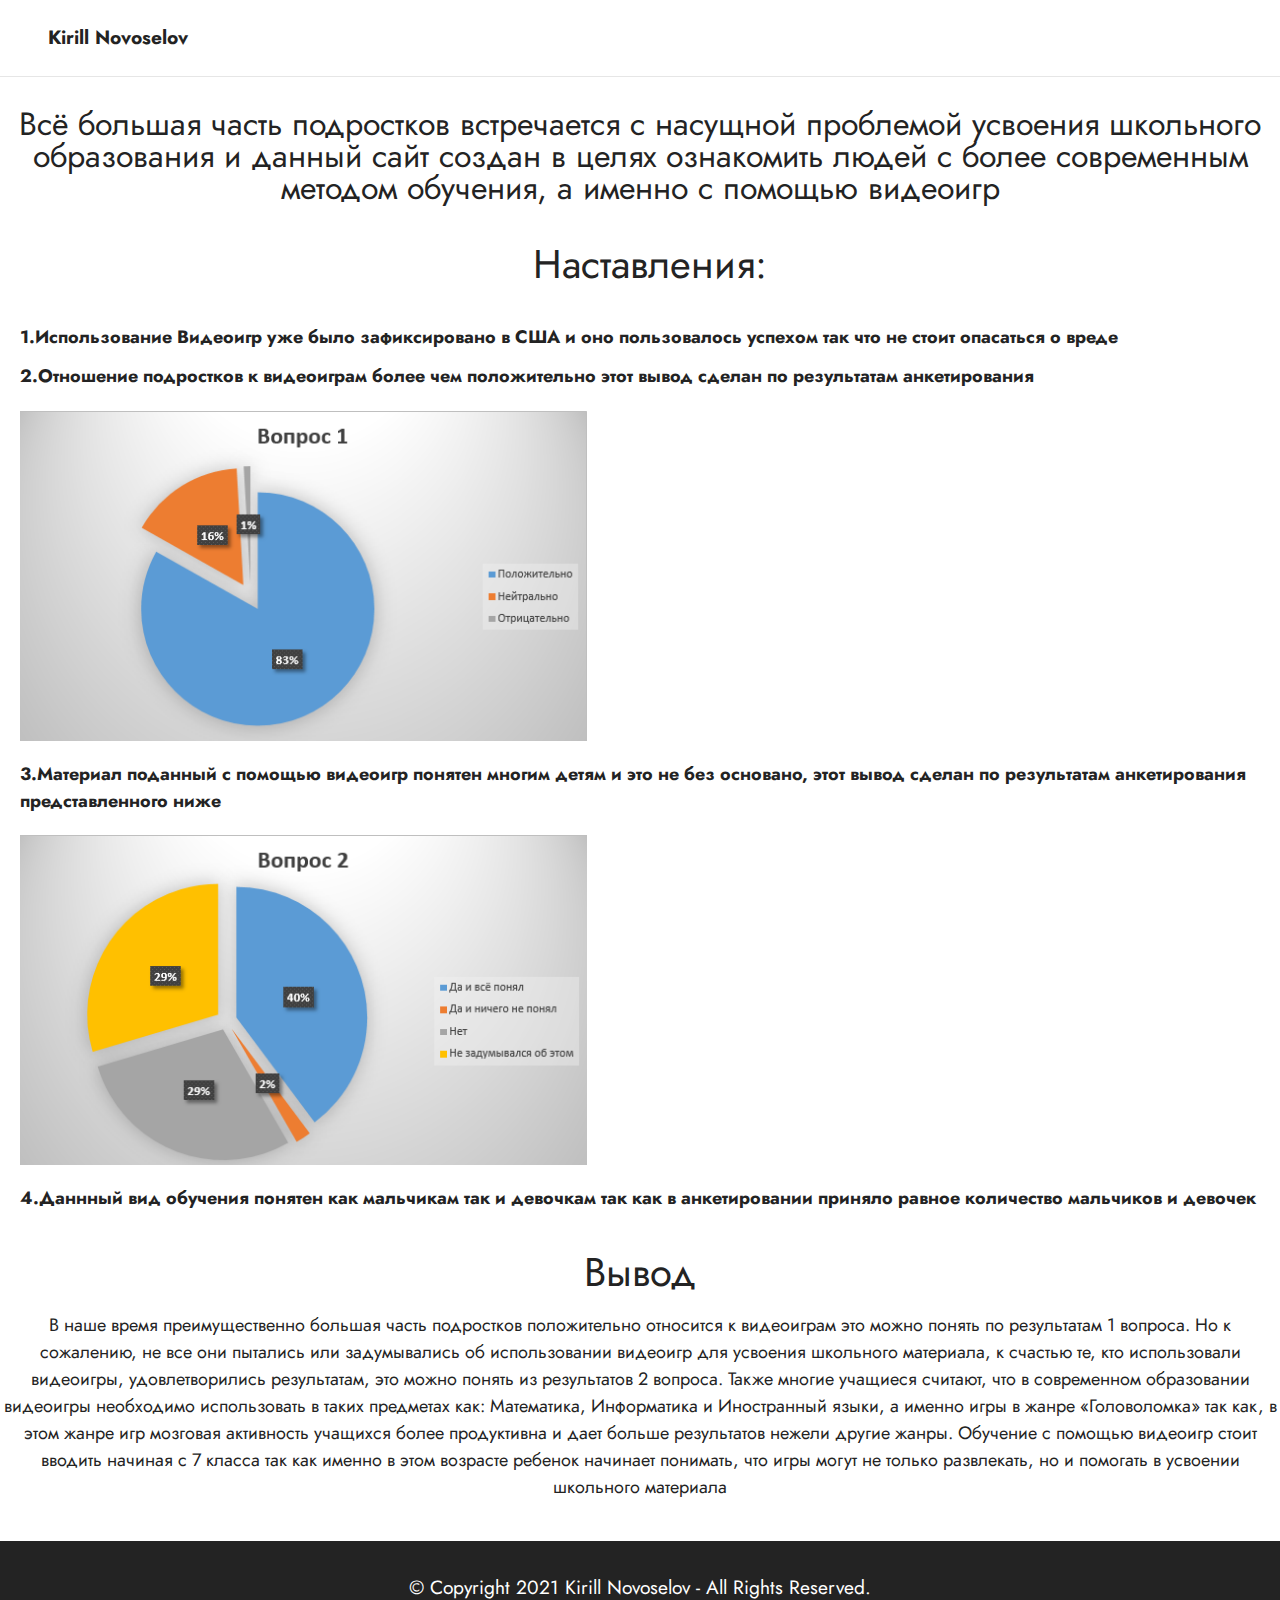
==== commit 86c7a10a: "Add files via upload" ====
--- a/2.html
+++ b/2.html
@@ -74,8 +74,8 @@
             В наше время преимущественно большая часть подростков 
     положительно относится к видеоиграм это можно понять по результатам 1 
     вопроса. Но к сожалению, не все они пытались или задумывались об 
-    использовании видеоигр для усвоения школьного материала, к счастью те 
-    кто использовали видеоигры, удовлетворились результатам, это можно 
+    использовании видеоигр для усвоения школьного материала, к счастью те,
+     кто использовали видеоигры, удовлетворились результатам, это можно 
     понять из результатов 2 вопроса. Также многие учащиеся считают, что в 
     современном образовании видеоигры необходимо использовать в таких 
     предметах как: Математика, Информатика и Иностранный языки, а именно 
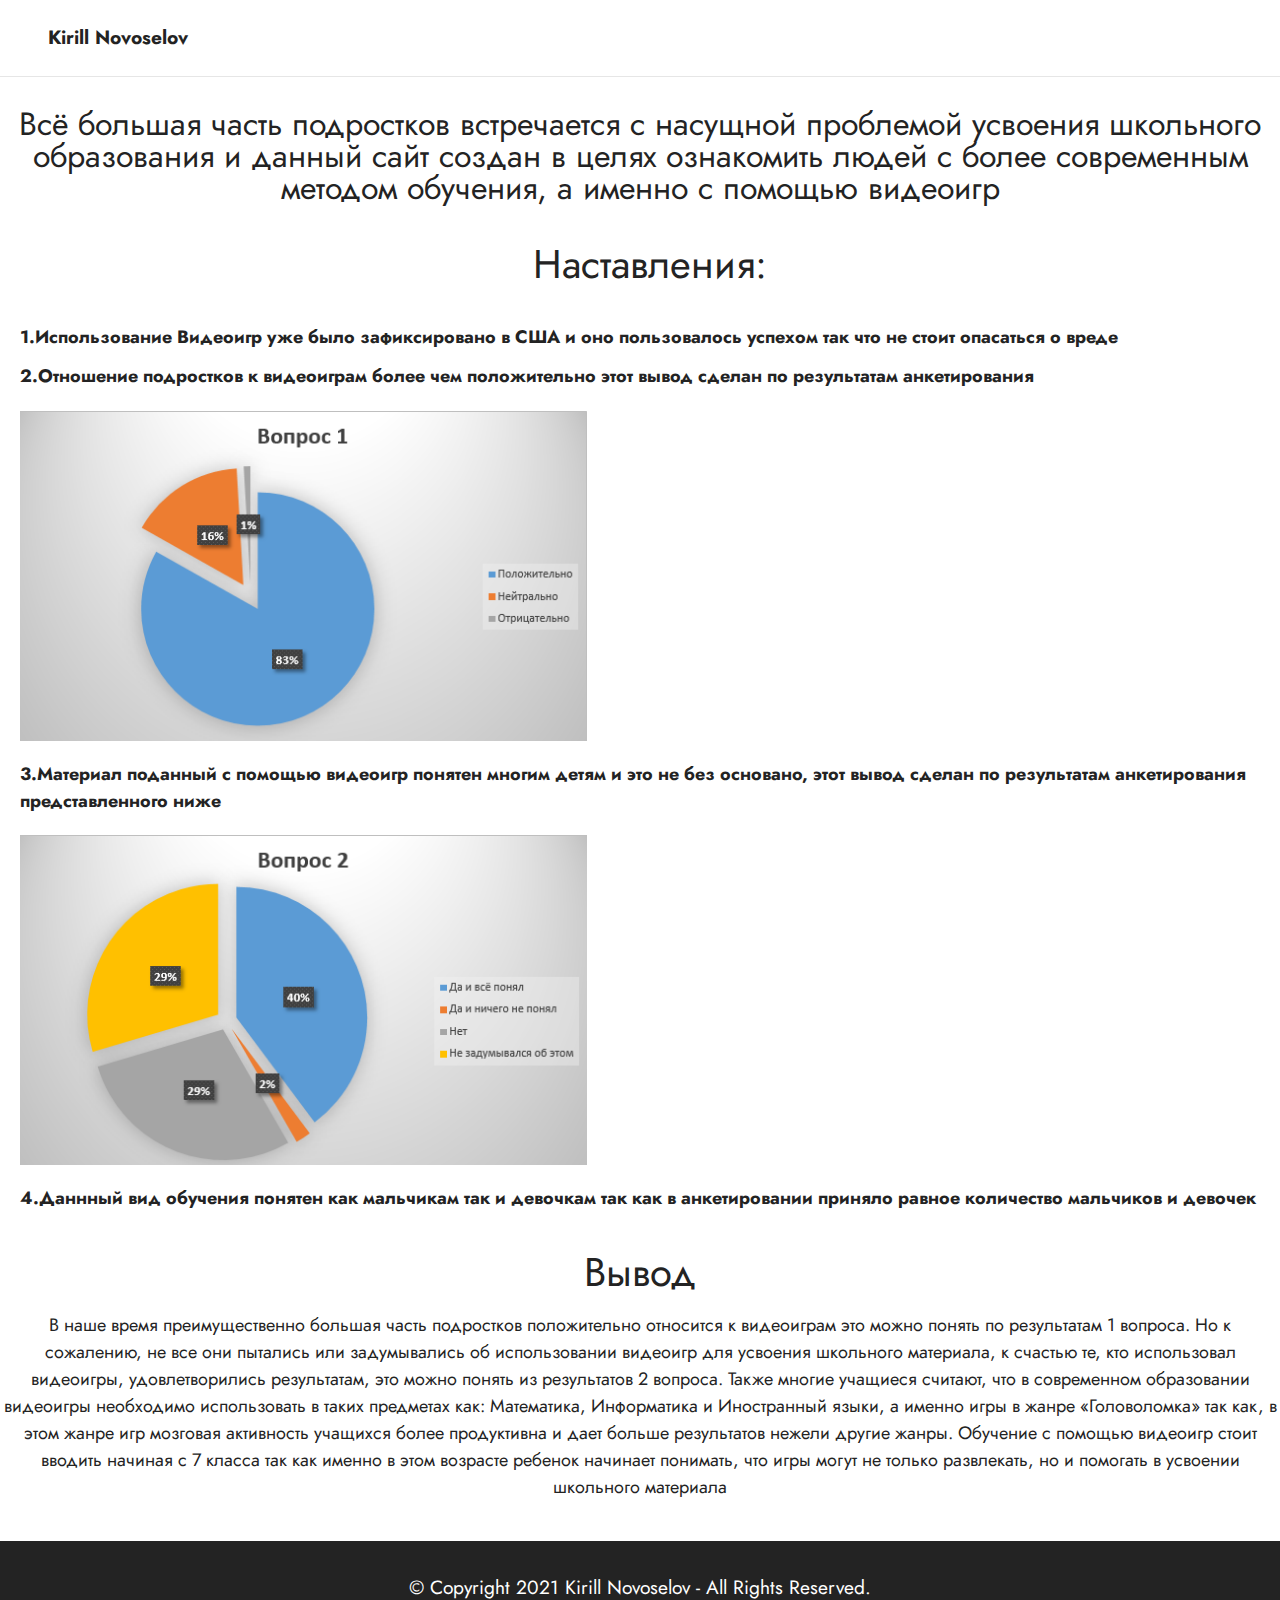
==== commit 62c4bcc6: "Add files via upload" ====
--- a/2.html
+++ b/2.html
@@ -75,7 +75,7 @@
     положительно относится к видеоиграм это можно понять по результатам 1 
     вопроса. Но к сожалению, не все они пытались или задумывались об 
     использовании видеоигр для усвоения школьного материала, к счастью те,
-     кто использовали видеоигры, удовлетворились результатам, это можно 
+     кто использовал видеоигры, удовлетворились результатам, это можно 
     понять из результатов 2 вопроса. Также многие учащиеся считают, что в 
     современном образовании видеоигры необходимо использовать в таких 
     предметах как: Математика, Информатика и Иностранный языки, а именно 
